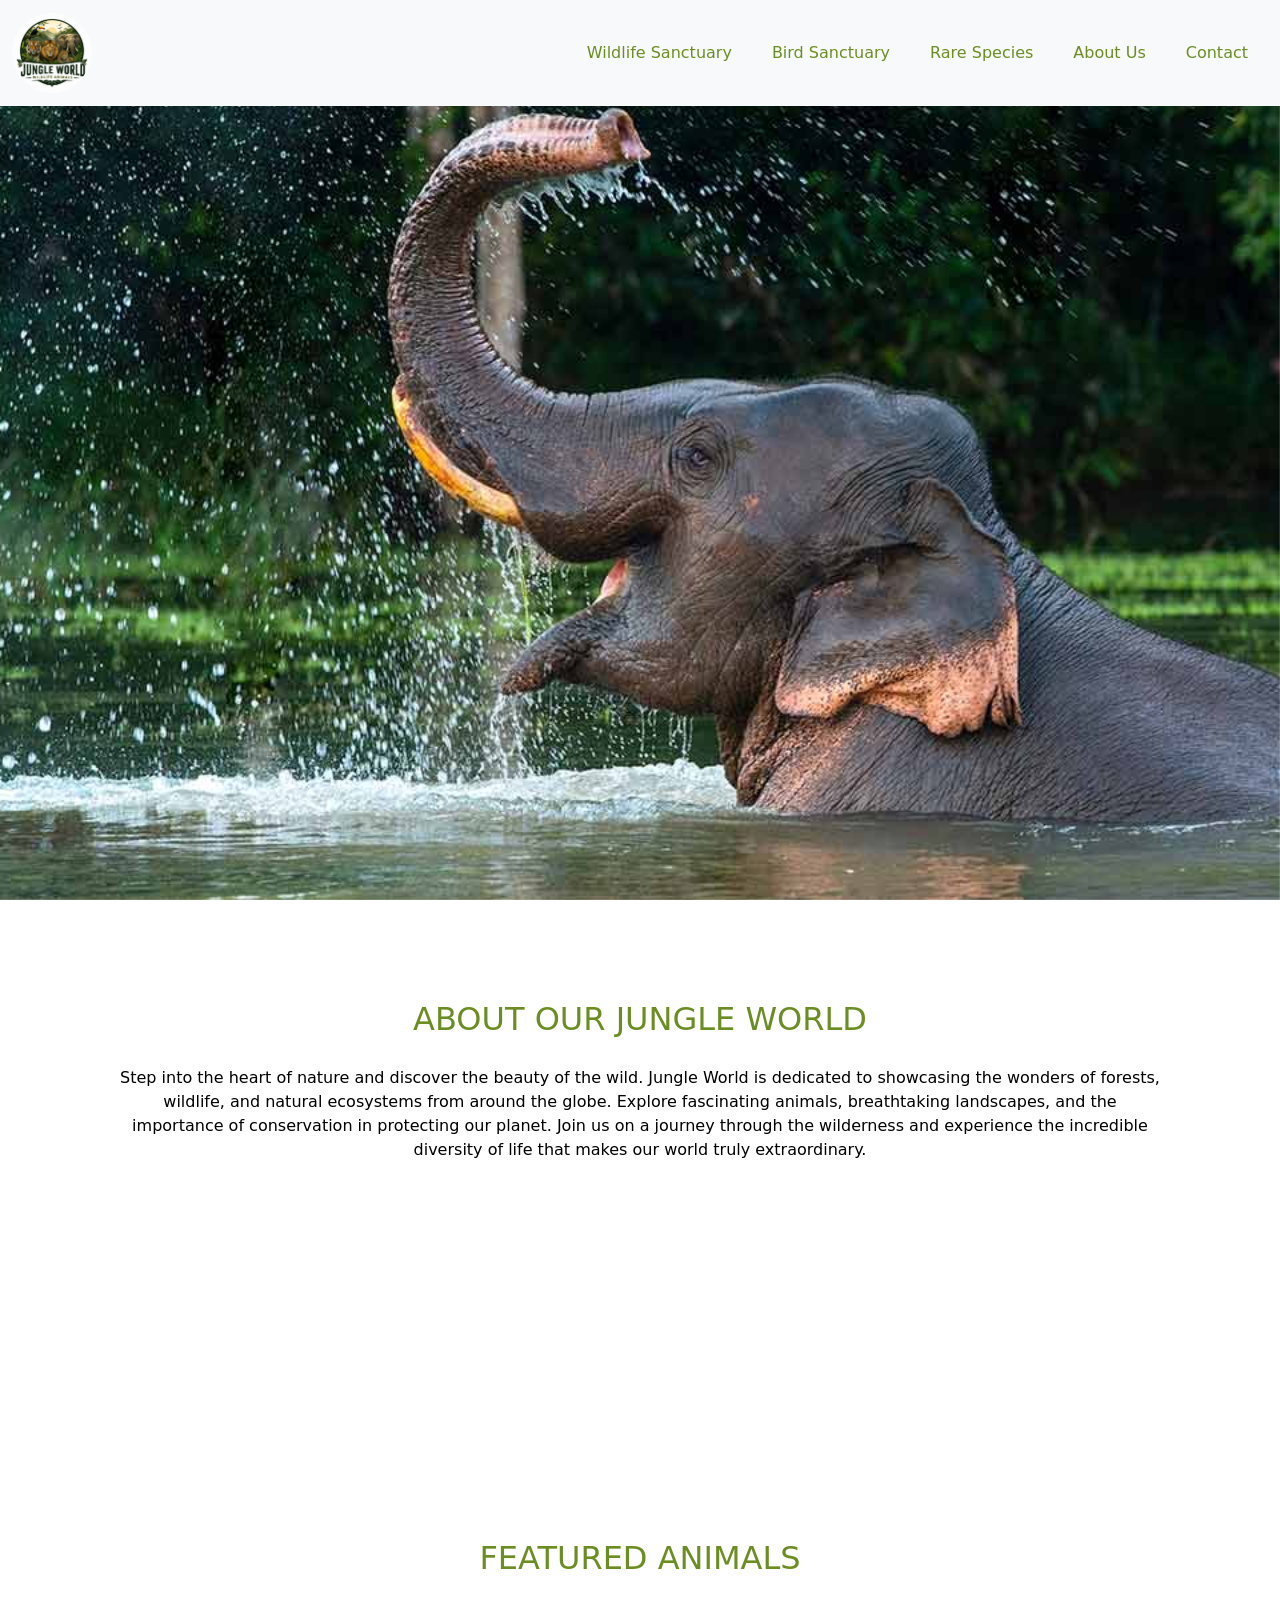
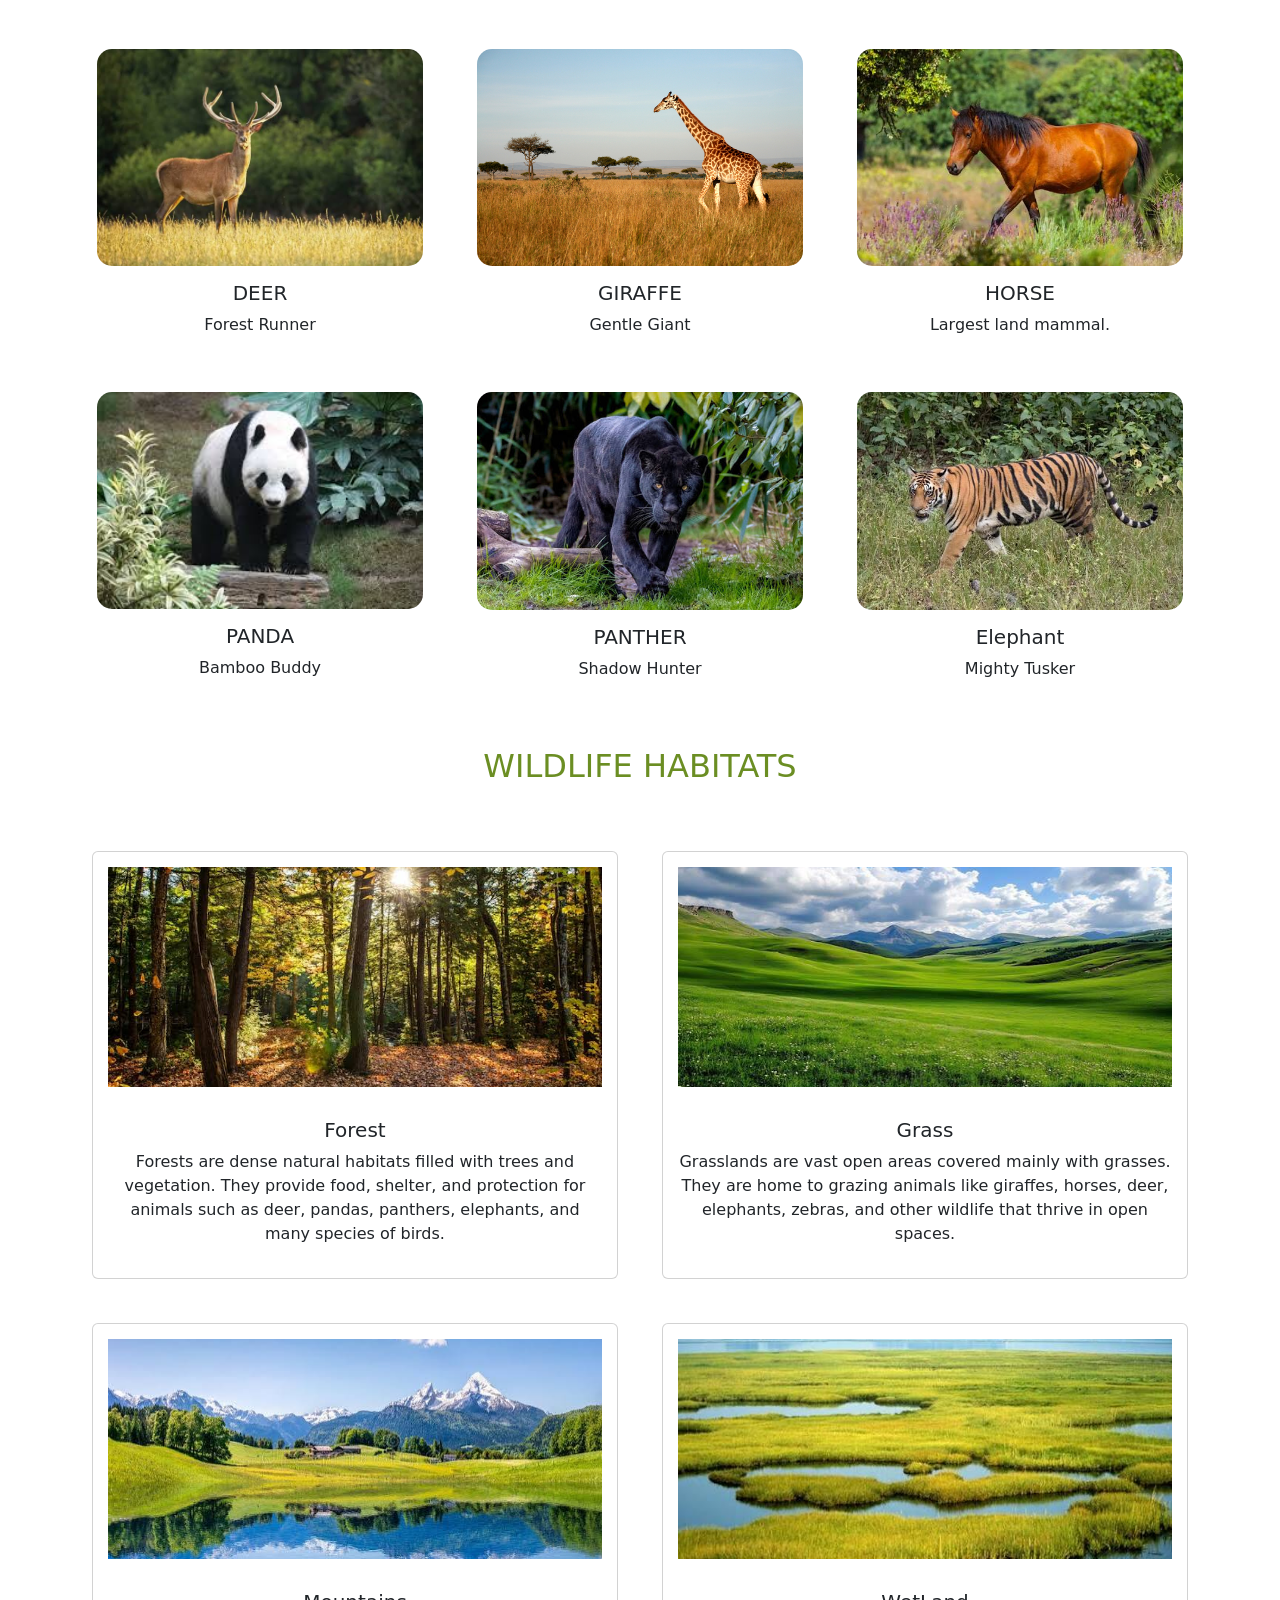
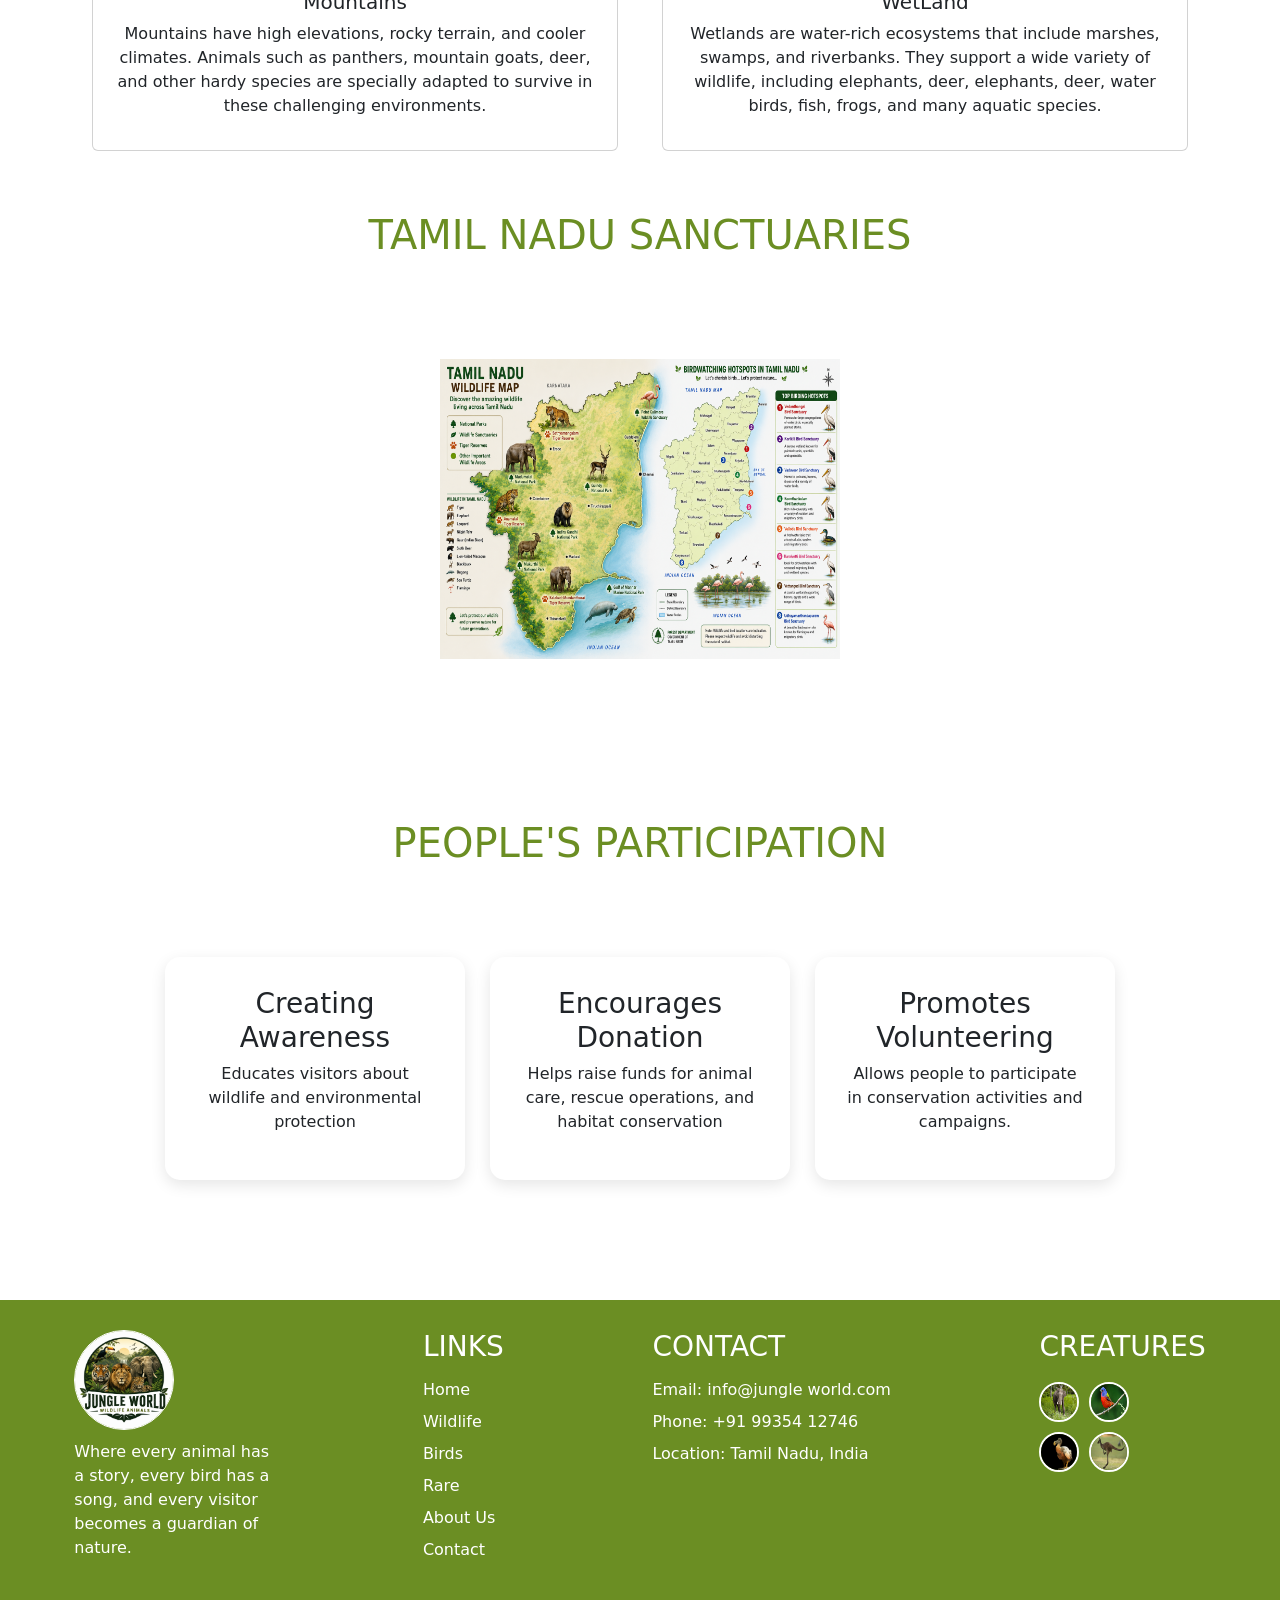
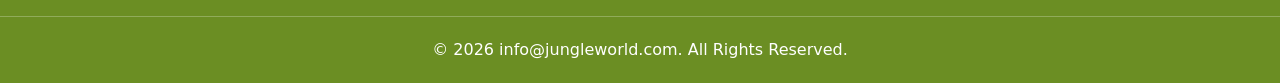
==== index.html @ 13a26d9e "jungle world website" ====
<!DOCTYPE html>
<html lang="en">

<head>
    <meta charset="UTF-8">
    <meta name="viewport" content="width=device-width, initial-scale=1.0">
    <title>Home</title>

    <link href="https://cdn.jsdelivr.net/npm/bootstrap@5.3.8/dist/css/bootstrap.min.css" rel="stylesheet">
    <link rel="stylesheet" href="style.css">
</head>

<body>

    <!--Navbar-->
    <nav class="navbar bg-body-tertiary fixed-top">
        <div class="container-fluid">
            <a class="navbar-brand" href="./index.html"><img src="./images/logo.png" alt="img" height="80px"
                    width="80px"></a>
            <div class="offcanvas-body desktop-menu">
                <ul>
                    <a href="./wild.html">
                        <li class="nav-item">Wildlife Sanctuary</li>
                    </a>
                    <a href="./birds.html">
                        <li class="nav-item">Bird Sanctuary</li>
                    </a>
                    <a href="./rare.html">
                        <li class="nav-item">Rare Species</li>
                    </a>
                    <a href="./about.html">
                        <li class="nav-item">About Us</li>
                    </a>
                    <a href="./contact.html">
                        <li class="nav-item">Contact</li>
                    </a>

                </ul>

            </div>
            <div class="menu">
                <button class="navbar-toggler" type="button" data-bs-toggle="offcanvas"
                    data-bs-target="#offcanvasNavbar" aria-controls="offcanvasNavbar" aria-label="Toggle navigation">
                    <span class="navbar-toggler-icon"></span>
                </button>
                <div class="offcanvas offcanvas-end" tabindex="-1" id="offcanvasNavbar"
                    aria-labelledby="offcanvasNavbarLabel">
                    <div class="offcanvas-header">
                        <h5 class="offcanvas-title" id="offcanvasNavbarLabel">Jungel Journey</h5>
                        <button type="button" class="btn-close" data-bs-dismiss="offcanvas" aria-label="Close"></button>
                    </div>



                    <div class="offcanvas-body">
                        <ul class="navbar-nav justify-content-end flex-grow-1 pe-3">
                            <li class="nav-item">
                                <a class="nav-link active" aria-current="page" href="./index.html">Home</a>
                            </li>
                            <li class="nav-item">
                                <a class="nav-link active" aria-current="page" href="./wild.html">Wildlife Sanctuary</a>
                            </li>
                            <li class="nav-item">
                                <a class="nav-link active" aria-current="page" href="./birds.html">Bird Sanctuary</a>
                            </li>
                            <li class="nav-item">
                                <a class="nav-link active" aria-current="page" href="./rare.html">Rare Species</a>
                            </li>
                            <li class="nav-item">
                                <a class="nav-link active" aria-current="page" href="./about.html">About Us</a>
                            </li>
                            <li class="nav-item">
                                <a class="nav-link active" aria-current="page" href="./contact.html">Contact</a>
                            </li>
                        </ul>

                    </div>

                </div>

            </div>
        
        </div>
    </nav>


    <!-- Carousel
    <div id="carouselExample" class="carousel slide">
        <div class="carousel-inner">
            <div class="carousel-item active">
                <img src="./images/img.jpg" class="d-block w-100" alt="...">
            </div>
            <div class="carousel-item">
                <img src="./images/img1.jpg" class="d-block w-100" alt="...">
            </div>
            <div class="carousel-item">
                <img src="./images/img22.jpg" class="d-block w-100" alt="...">
            </div>
        </div>
        <button class="carousel-control-prev" type="button" data-bs-target="#carouselExample" data-bs-slide="prev">
            <span class="carousel-control-prev-icon" aria-hidden="true"></span>
            <span class="visually-hidden">Previous</span>
        </button>
        <button class="carousel-control-next" type="button" data-bs-target="#carouselExample" data-bs-slide="next">
            <span class="carousel-control-next-icon" aria-hidden="true"></span>
            <span class="visually-hidden">Next</span>
        </button>
    </div>-->

    <!--carousel-->
    <div id="carouselExampleSlidesOnly" class="carousel slide" data-bs-ride="carousel" data-bs-interval="1000">
        <div class="carousel-inner">
            <div class="carousel-item active">
                <img src="./images/img.jpg" class="d-block w-100" alt="...">
            </div>
            <div class="carousel-item">
                <img src="./images/img1.jpg" class="d-block w-100" alt="...">
            </div>
            <div class="carousel-item">
                <img src="./images/img22.jpg" class="d-block w-100" alt="...">
            </div>
        </div>
    </div>



    <!-- About Section -->
    <section class="secty">
        <div class="sectyy">
            <h2>ABOUT OUR JUNGLE WORLD</h2>
            <p>
                Step into the heart of nature and discover the beauty of the wild. Jungle World is dedicated to
                showcasing the wonders of forests, wildlife, and natural ecosystems from around the globe. Explore
                fascinating animals, breathtaking landscapes, and the importance of conservation in protecting our
                planet. Join us on a journey through the wilderness and experience the incredible diversity of life that
                makes our world truly extraordinary.
            </p>

            <video src="./video.mp4" class="object-fit-scale" autoplay loop></video>
        </div>
    </section>

    <!-- Featured Animals -->
    <section class="feat">
        <div class="container">
            <h2 class="text-center">FEATURED ANIMALS</h2>

            <div class="row g-4 pt-5">

                <div class="col-md-4">
                    <div class="one">
                        <img src="./images/deer.jpg" class="card-img-top">
                        <div class="card-body">
                            <h5>DEER</h5>
                            <p>Forest Runner</p>
                        </div>
                    </div>


                </div>

                <div class="col-md-4">
                    <div class="one">


                        <img src="./images/giraffe.jpg" class="card-img-top">
                        <div class="card-body">
                            <h5>GIRAFFE</h5>
                            <p>Gentle Giant</p>
                        </div>
                    </div>

                </div>



                <div class="col-md-4">
                    <div class="one">


                        <img src="./images/horse.jpg" class="card-img-top">
                        <div class="card-body">
                            <h5>HORSE</h5>
                            <p>Largest land mammal.</p>
                        </div>
                    </div>

                </div>

                <div class="col-md-4">
                    <div class="one">
                        <img src="./images/panda.jpg" class="card-img-top">
                        <div class="card-body">
                            <h5>PANDA</h5>
                            <p>Bamboo Buddy</p>
                        </div>
                    </div>

                </div>

                <div class="col-md-4">
                    <div class="one">


                        <img src="./images/pan.jpg" class="card-img-top">
                        <div class="card-body">
                            <h5>PANTHER</h5>
                            <p>Shadow Hunter</p>
                        </div>
                    </div>

                </div>

                <div class="col-md-4">
                    <div class="one">
                        <img src="./images/tiger.jpg" class="card-img-top">
                        <div class="card-body">
                            <h5>Elephant</h5>
                            <p>Mighty Tusker</p>
                        </div>
                    </div>

                </div>

            </div>
        </div>
    </section>

    <!--wildlife habitats-->
    <section class="habit">
        <div class="container">
            <h2 class="text-center">WILDLIFE HABITATS</h2>

            <div class="row g-4 pt-5">

                <div class="col-md-6">
                    <div class="card">
                        <img src="./images/forest.jpg" class="card-img-top">
                        <div class="card-body">
                            <h5>Forest</h5>
                            <p>Forests are dense natural habitats filled with trees and vegetation. They provide food,
                                shelter, and protection for animals such as deer, pandas, panthers, elephants, and many
                                species of birds.</p>
                        </div>
                    </div>
                </div>

                <div class="col-md-6">
                    <div class="card">
                        <img src="./images/grass.jpg" class="card-img-top" height="360px">
                        <div class="card-body">
                            <h5>Grass</h5>
                            <p>Grasslands are vast open areas covered mainly with grasses. They are home to grazing
                                animals like giraffes, horses, deer, elephants, zebras, and other wildlife that thrive
                                in open spaces.</p>
                        </div>
                    </div>
                </div>



                <div class="col-md-6">
                    <div class="card">
                        <img src="./images/mountains.jpg" class="card-img-top">
                        <div class="card-body">
                            <h5>Mountains</h5>
                            <p>Mountains have high elevations, rocky terrain, and cooler climates. Animals such as
                                panthers, mountain goats, deer, and other hardy species are specially adapted to survive
                                in these challenging environments.</p>
                        </div>
                    </div>
                </div>

                <div class="col-md-6">
                    <div class="card">
                        <img src="./images/wet.jpg" class="card-img-top">
                        <div class="card-body">
                            <h5>WetLand</h5>
                            <p>Wetlands are water-rich ecosystems 
                                that include marshes, swamps, and 
                                riverbanks. They
                                support a wide variety of wildlife, 
                                including elephants, deer,
                                elephants, deer, 
                                water birds, fish, frogs,
                                and many aquatic species.</p>
                        </div>
                    </div>
                </div>



            </div>
        </div>
    </section>

    <!--MAP-->

    <div class="map">
        <h1>TAMIL NADU SANCTUARIES</h1>
        <div class="mapp">
            <img src="./images/both map.png" alt="img" width="400px" height="300px">
        </div>

    </div>

    <!--why section-->
    <section class="aboutt">
        <h2>PEOPLE'S PARTICIPATION</h2>
        <div class="aboutt-containerr">
            <div class="cardd">
                <h3>Creating Awareness</h3>
                <p>Educates visitors about wildlife and environmental protection</p>
            </div>
            <div class="cardd">
                <h3>Encourages Donation</h3>
                <p>Helps raise funds for animal care, rescue operations, and habitat conservation</p>
            </div>
            <div class="cardd">
                <h3>Promotes Volunteering</h3>
                <p>Allows people to participate in conservation activities and campaigns.</p>
            </div>
        </div>
    </section>

    <!--footer-->

    <footer class="foot">
        <div class="foot1">

            <div class="section1">
                <a href="./index.html"><img src="./images/logo.png" alt="img" height="100px" width="100px"></a>
                <p>Where every animal has a story, every bird has a song, and every visitor becomes a guardian of
                    nature.</p>
            </div>

            <div class="section2">
                <h3>LINKS</h3>
                <div class="conn">
                    <a href="./index.html">
                        <p>Home</p>
                    </a>
                    <a href="./wild.html">
                        <p>Wildlife</p>
                    </a>
                    <a href="./birds.html">
                        <p>Birds</p>
                    </a>
                    <a href="./rare.html">
                        <p>Rare</p>
                    </a>
                    <a href="./about.html">
                        <p>About Us</p>
                    </a>
                    <a href="./contact.html">
                        <p>Contact</p>
                    </a>
                </div>

            </div>



            <div class="section3">
                <h3>CONTACT</h3>
                <div class="secc">
                    <p>Email: info@jungle world.com</p>
                    <p>Phone: +91 99354 12746</p>
                    <p>Location: Tamil Nadu, India</p>
                </div>
            </div>

            <div class="section4">
                <h3>CREATURES</h3>
                <div class="se4">

                    <img src="./images/asia.jpg" alt="" height="40px" width="40px">
                    <img src="./images/bird1.jpg" alt="" height="40px" width="40px">
                    <img src="./images/dodo.webp" alt="" height="40px" width="40px">
                    <img src="./images/kangaroo.jpg" alt="" height="40px" width="40px">

                </div>
            </div>
        </div>
        <br>
        <hr>

        <div class="at">
            <p>© 2026 info@jungleworld.com. All Rights Reserved.</p>
        </div>

    </footer>


    <script src="https://cdn.jsdelivr.net/npm/bootstrap@5.3.8/dist/js/bootstrap.bundle.min.js"></script>
</body>

</html>
---- style.css ----
/*home*/


.navbar-brand img {
    border: 1px solid white;
    border-radius: 100px;
    transition: 0.5;
}

.navbar-brand:hover {
    transform: scale(1.1);
}

.navbar-nav .nav-link {
    color: olivedrab !important;
    text-transform: uppercase;

}

#offcanvasNavbarLabel {
    color: olive !important;
    text-transform: uppercase;
}

.offcanvas-body ul {
    display: flex;
    justify-content: space-evenly;
    list-style: none;
    margin: 20px;
}

.offcanvas-body a{
    text-decoration: none;
    color: olivedrab;

}



/*carousel*/
 .carousel-item{
    height: 900px;
}

.carousel-item img{
    width: 100%;
    height: 100%;
    object-fit: cover;
}



/*about section*/

.secty {
    padding-top: 100px;
    text-align: center;
    margin-left: 100px;
    margin-right: 100px;
    color: olivedrab;
}

.sectyy p{
    width: 100%;
    max-width: 1150px;
    padding: 20px;
    color: black;
    margin: auto;
}

video {
    height: auto;
    max-width: 600px;
    width: 100%;
}

/*feature animals*/

.feat h2{
    padding-top: 100px;
}
.one img {
    border-radius: 30px;
    transition: 0.5s;
}

.one h5,
.one p{
    text-align: center;
}

.one img:hover {
    transform: scale(1.1);
}


/*wildlife habit*/

.habit .card{
    transition: 0.5s;
    margin: 10px 10px;
}

.habit .card:hover{
    transform: scale(1.1);

}

.habit h5,
.habit p{
    text-align: center;
}


/*map section*/

.map h1{
    text-align: center;
    padding-top: 50px;
    color: olivedrab;
}

.mapp{
    margin: 50px auto;
    width: fit-content;
    padding-top: 50px;
    transition: 0.5s;

}

.mapp:hover{
    transform: scale(1.1);
}

/*why section*/

.aboutt {
    padding: 80px 10%;
    text-align: center;
}

.aboutt h2 {
    margin-bottom: 40px;
    font-size: 40px;
    padding-top: 30px;
    color: olivedrab;
}

.aboutt-containerr {
    display: flex;
    gap: 25px;
    justify-content: center;
    flex-wrap: wrap;
    padding-top: 50px;
}

.cardd {
    background: white;
    padding: 30px;
    max-width: 300px;
    width: 100%;
    border-radius: 15px;
    box-shadow: 0 5px 15px rgba(0, 0, 0, 0.1);
    transition: 0.3s;
}

.cardd:hover {
    transform: translateY(+10px);
}

/*footer*/

.foot {
    background-color: olivedrab;
    color: white;
    padding-top: 30px;
    margin-top: 40px;
}

.foot1 {
    display: flex;
    justify-content:space-around;
}


.section1 img {
    border: 1px solid white;
    border-radius: 90px;
    transition: 0.9s;
}

.section1 img:hover {
    transform: scale(0.9);
}

.section1 p {
    padding-top: 10px;
    width: 200px;
    line-height: 1.5;
}
.section2 .conn{
        padding-top: 10px;
}
.conn a {
    text-decoration: none;
    cursor: pointer;
    color: white;
    line-height: 1;
}

.secc {
    padding-top: 10px;
    line-height: 1;
}


.se4 {
    display: grid;
    grid-template-columns: auto auto;
    gap: 10px;
    width: fit-content;
    transition: 0.6s;
    padding-top: 10px;
}

.se4 img {
    border: 2px solid white;
    border-radius: 80px;
    transition: 0.8s;

}

.se4 img:hover {
    transform: scale(1.2);
}

.at {
    text-align: center;
    padding: 5px;
}



/*wild*/

/*sanc*/


.sancc h3 {
    text-align: center;
    padding-top: 100px;
    color: olivedrab;
}

.sanc {
    display: grid;
    grid-template-columns: auto auto auto;
    padding-top: 50px;
    justify-content:center;
}
.sanc .card{
    margin: 20px 10px;
    transition: 0.5s;

}
.sanc .card:hover{
    transform: scale(1.1);

}

.card-img-top {
    padding: 15px;
}


.card-boody h5,
.card-boody p{
    text-align: center;
    padding: 10px;
}


/*map*/

.wild{
    padding-top: 100px;
}
.wild h3{
    text-align: center;
    color: olivedrab;
}

.wmap {
    padding-top: 50px;
    display: grid;
    grid-template-columns: auto auto ;
    justify-content:space-evenly;
}
.con33 h5{
    text-align: center;
    padding: 10px;
}


.para h5 {
    padding-top: 20px;
    font-style: italic;
    font-weight: 500;
    border: 2px solid black;
    border-radius: 10px;
    transition: 0.5s;
    padding: 15px;
    box-shadow: 2px 2px 2px black;
}

.para h5:hover {
    transform: scale(1.1);
}


/*rare */
/*extint species*/

.container h2{
    padding-top: 50px;
    color: olivedrab;
}

.card{
    margin-bottom: 50px;
}
.card img{
    width:100%;
    height: 250px;
    object-fit: cover;
}

.card-bodyy h5,
.card-bodyy p {
    text-align: center;
    padding: 5px;
}


/*about*/

/*content*/


.three {
    margin-left: 100px;
    margin-right: 100px;
}

.third h1 {
    text-align: center;
    padding-top: 100px;
    color: olivedrab;
}

.quotes {
    padding-top: 50px;
}

.quotes .card-body{
    border: 2px solid white;
    border-radius: 50px;
    background-color: olivedrab;
    color: white;
    padding: 20px;
}

.quotes .card{
    border: none;
}

/*reviews*/

.revv{
    padding-top: 50px; 
    text-align: center;
    color: olivedrab;
}


.reviews {
    padding-top: 50px;
    gap: 30px;
    margin-left: 100px;
    margin-right: 100px;
    display: grid;
    grid-template-columns: auto auto auto auto;
}


.reviews .card-body {
    border: 2px solid white;
    border-radius: 40px;
    box-shadow: 2px 2px 2px 2px;
    transition: 0.5s;
    background-color: olive;
    color: white;
}

.reviews .card-body:hover{
    transform:scale(1.1)
}


.dona {
    padding: 100px 0;
    text-align: center;
    color: olivedrab;
}

.donation-form {
    margin-top: 40px;
    border: 2px solid white;
    border-radius: 10px;
    padding: 30px;
}

.donation-form img {
    border-radius: 10px;
}

.donation-form label {
    font-weight: bold;
    margin-top: 8px;
}

.donation-form .btn {
    width: 180px;
    font-weight: bold;
}

.donation-form .btn:hover {
    background-color: olivedrab;
}

/*contact*/

/*achieve*/

.achieve {
    padding-top: 100px;
    display: flex;
    justify-content:center;
    gap: 20px;
  
}

.achh1,
.achh2,
.achh3 {
    width: 300px;
    height: 250px;
    background-repeat: no-repeat;
    background-size: cover;
    background-position: center;
}



.achh1 {
    background-image: url("./images/box1.jpg");
}

.achh2 {
    background-image: url("./images/box2.webp");
}

.achh3 {
    background-image: url("./images/box3.png");
}



.ach {
    padding-top: 100px;
    text-align: center;
    color: olivedrab;
}

/*contact*/

.contactus {
    text-align: center;
    padding-top: 100px;
}


.contactus h1 {
    color: olivedrab;

}

.contactus p {
    padding-top: 15px;
}


.contact {
    display: flex;
    justify-content: space-between;
    align-items: center;
    gap: 50px;
    padding: 80px 100px;
    flex-wrap: wrap;
}

.con2 {
    flex: 1;
    display: flex;
    flex-direction: column;
    gap: 25px;
}


.con3 {
    flex: 1;
}


.info1 {
    width: 300px;
    height: 60px;
    border: 2px solid black;
    border-radius: 40px;
    display: flex;
    align-items: center;
    justify-content: center;
    gap: 10px;
    font-size: 18px;
}

.info1 i {
    color: olivedrab;
    font-size: 22px;
}



@media (max-width:767px){

    .carousel-item{
        height:300px;
    }
    .offcanvas-body ul{
        display: none;
    }

    .secty,
    .three{
        margin:20px;
    }

    .sectyy p{
        width:100%;
    }

    video{
        width:100%;
        height:auto;
    }

    .sanc,
    .reviews,
    .wmap,
    .achieve{
        display:grid;
        grid-template-columns:1fr;
    }

    .foot1{
        flex-direction:column;
        gap:30px;
        text-align:center;
    }

   /* .section1 p{
        margin-left: 60px;

    }*/

    .aboutt-containerr{
        flex-direction:column;
        align-items:center;
    }

    .mapp{
        margin:20px;
    }

    .mapp img{
        width:100%;
        height:auto;
    }

    .contact{
        flex-direction:column;
        padding:40px 20px;
    }

    .con2,
    .con3{
        width:100%;
    }

    .info1{
        width:100%;
    }

    .donation-form{
        padding:20px;
    }

    .donation-form img{
        margin-bottom:20px;
    }

    .card{
        margin-bottom:20px;
    }

}


@media (min-width:768px) and (max-width:991px){

    .carousel-item{
        height:500px;
    }

    /*.offcanvas-body ul{
        display: none;
    }*/


    .secty,
    .three{
        margin:40px;
    }

    .sectyy p{
        width:100%;
    }

    video{
        width:100%;
        height:auto;
    }

    .sanc{
        grid-template-columns:repeat(2,1fr);
        gap:20px;
    }

    .reviews{
        grid-template-columns:repeat(2,1fr);
        margin:30px;
    }

    .wmap{
        grid-template-columns:1fr;
    }

    .mapp{
        margin:30px auto;
    }

    .mapp img{
        width:100%;
        height:auto;
    }

    .contact{
        padding:60px 40px;
    }

    .foot1{
        flex-wrap:wrap;
        gap:40px;
    }

}


@media (min-width:992px){

    .carousel-item{
        height:900px;
    }

   .menu{
    display: none;
   }
   
   .offcanvas-body ul {
    display: flex;
    justify-content: flex-end;
    list-style: none;
    margin: 20px;
    gap: 40px;
}

    .sanc{
        grid-template-columns:repeat(3,1fr);
        margin-left: 20px;
    }

    .reviews{
        grid-template-columns:repeat(4,1fr);
    }

    .wmap{
        grid-template-columns:repeat(2,1fr);
        margin-left: 50px;

    }

}
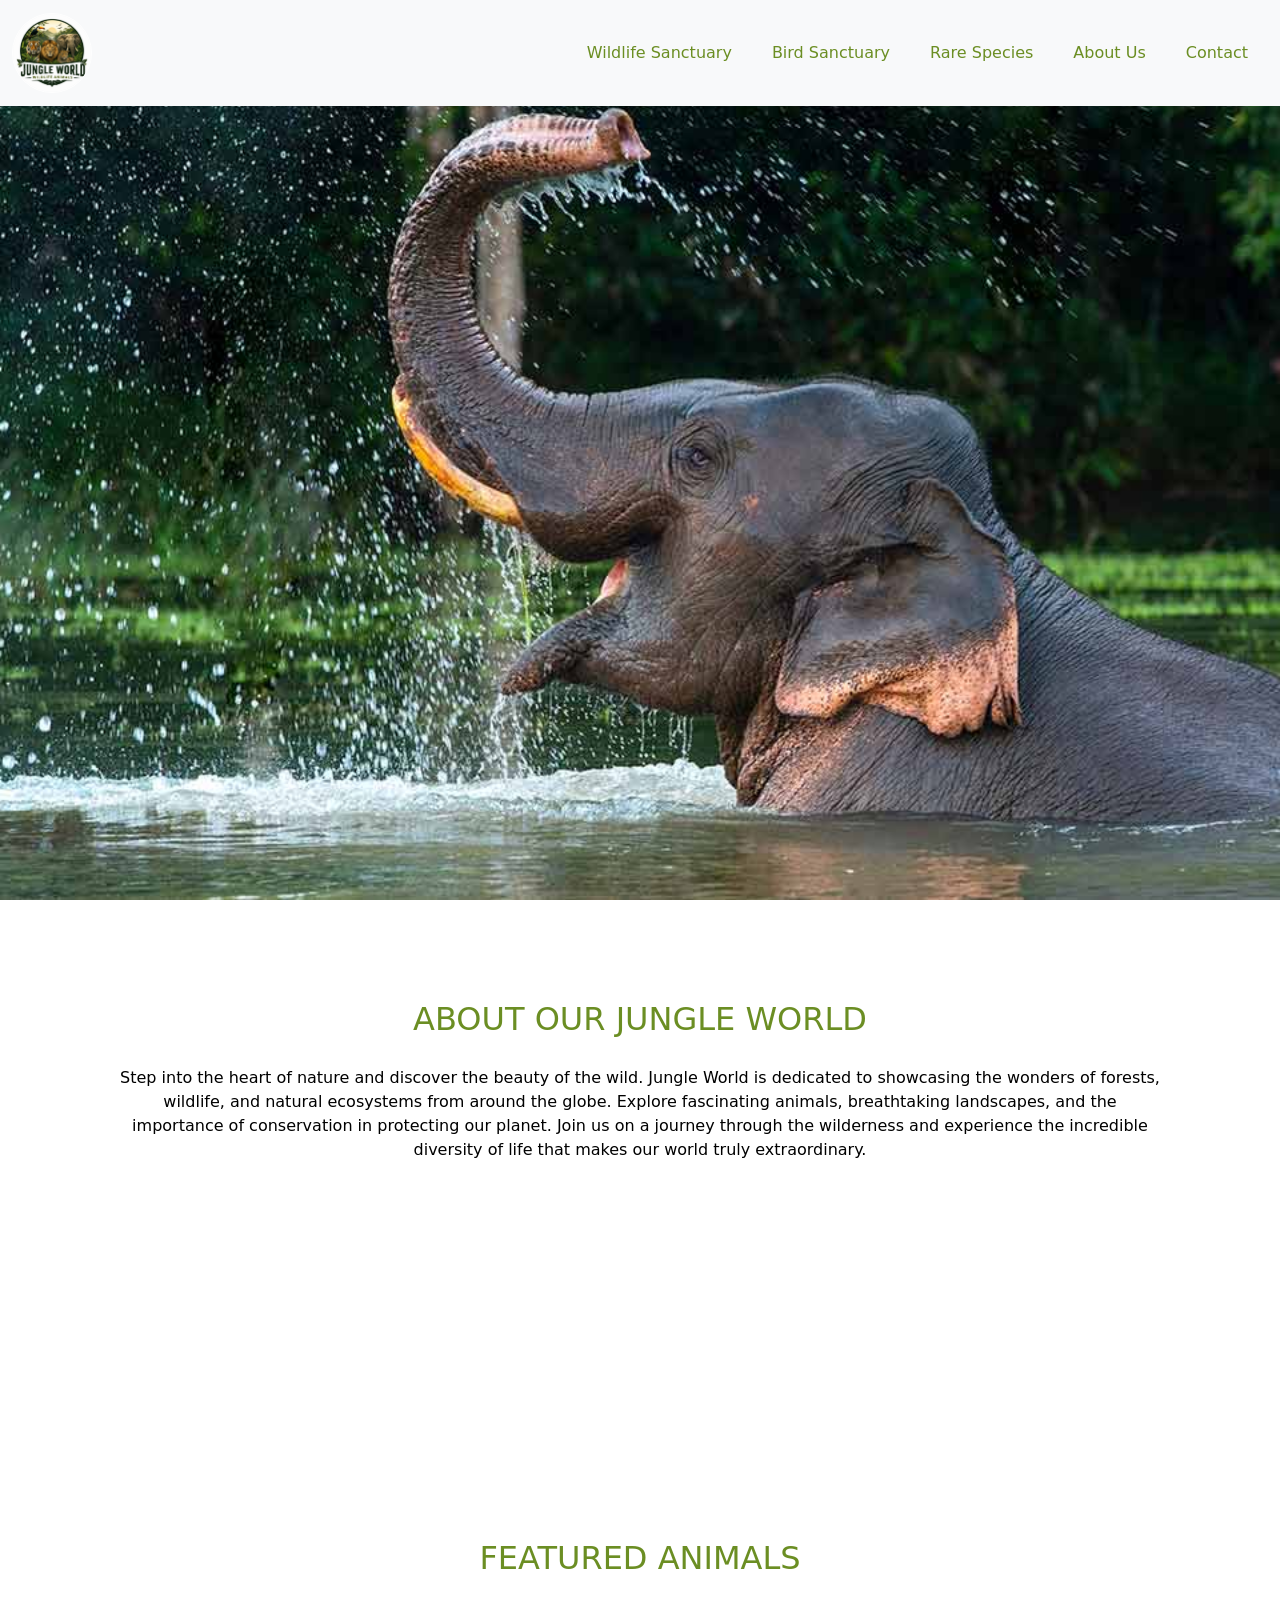
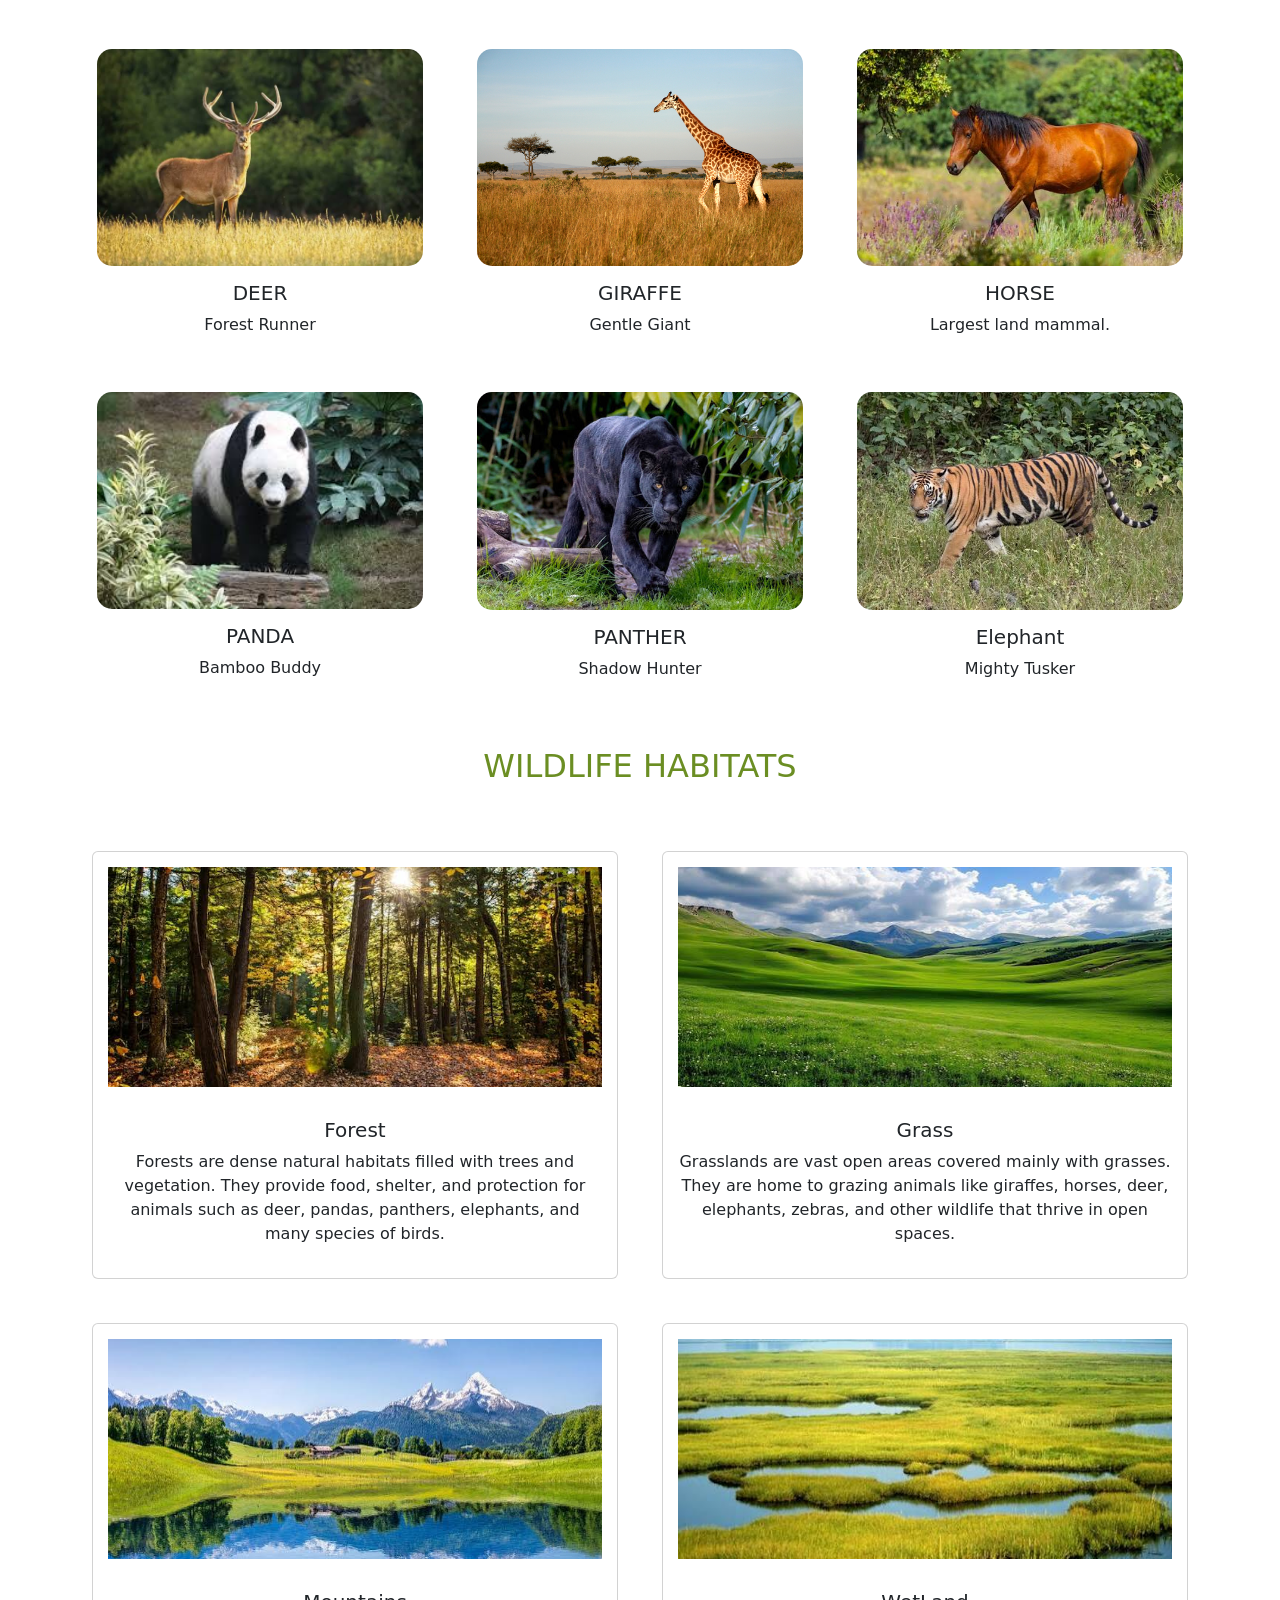
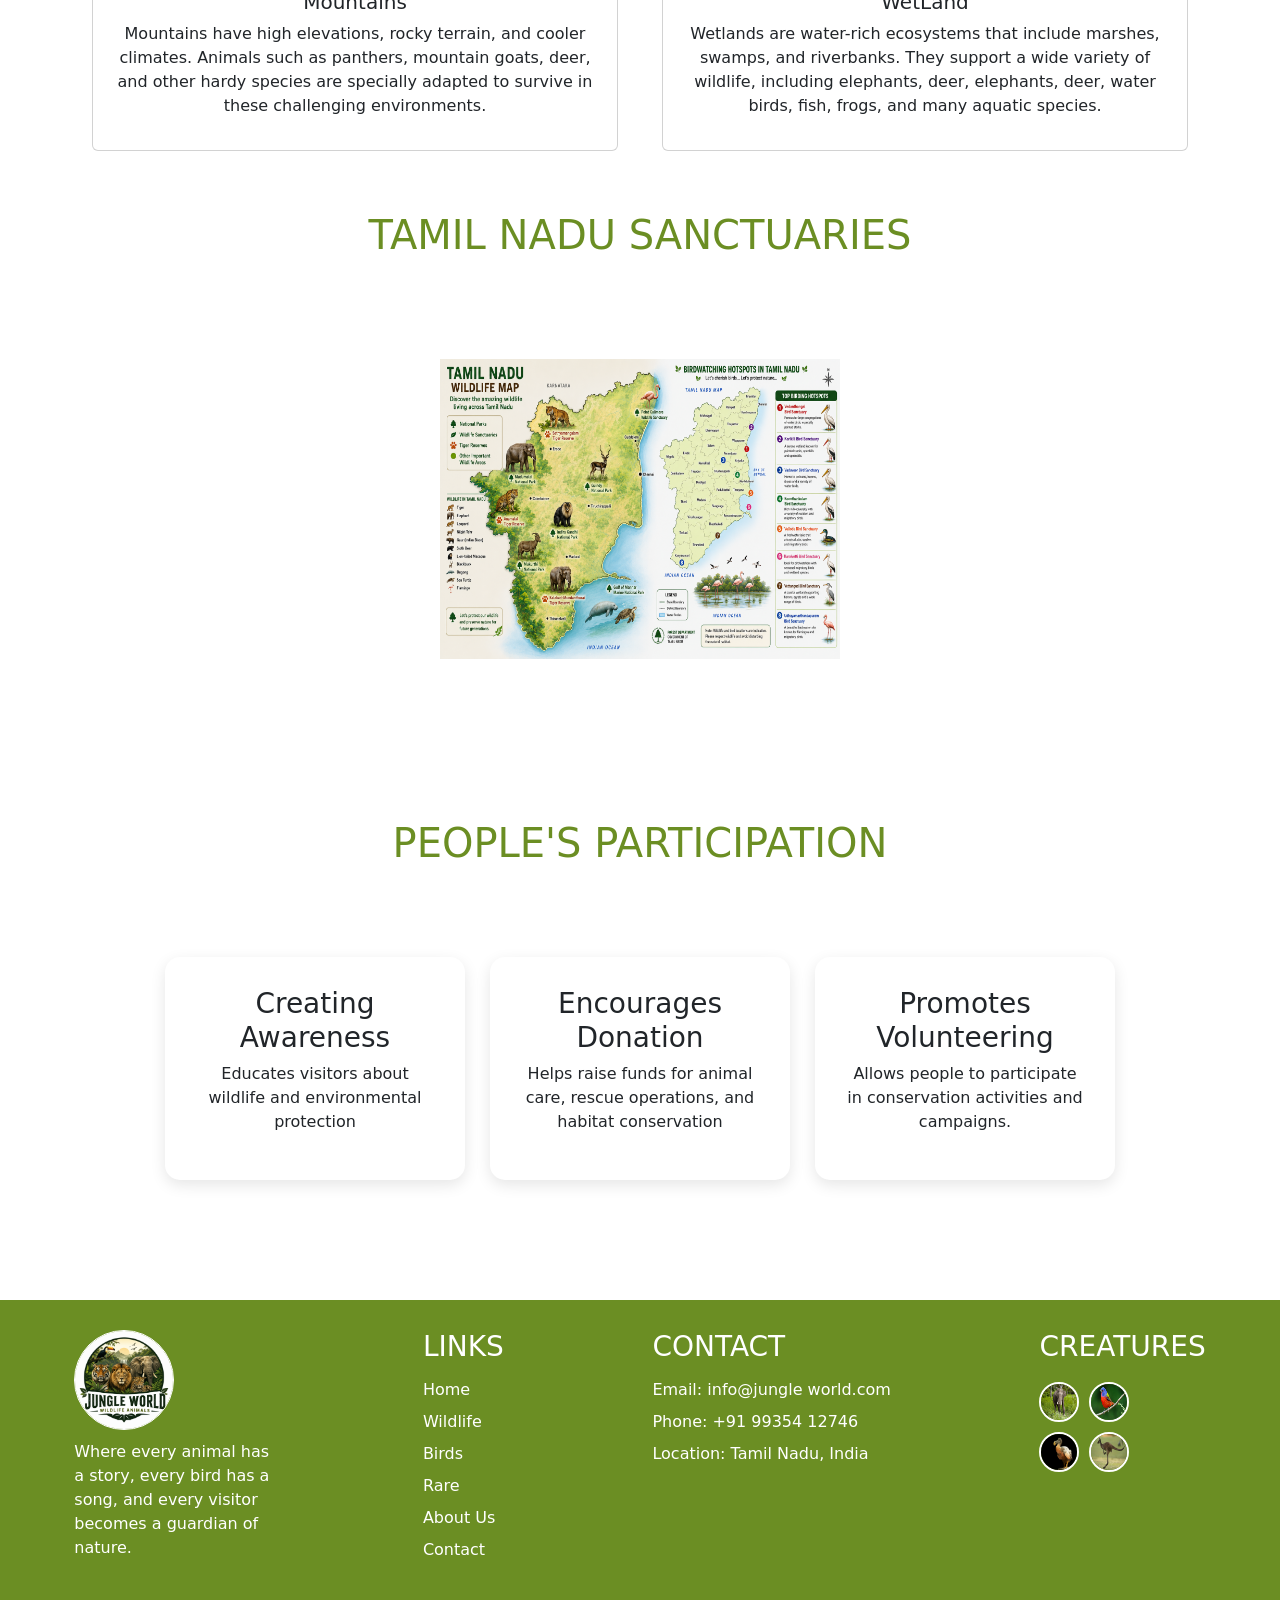
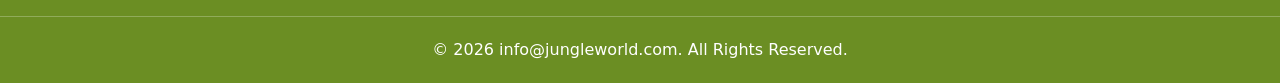
==== commit c943babc: "updates" ====
--- a/index.html
+++ b/index.html
@@ -16,28 +16,34 @@
     <nav class="navbar bg-body-tertiary fixed-top">
         <div class="container-fluid">
             <a class="navbar-brand" href="./index.html"><img src="./images/logo.png" alt="img" height="80px"
-                    width="80px"></a>
-            <div class="offcanvas-body desktop-menu">
-                <ul>
-                    <a href="./wild.html">
-                        <li class="nav-item">Wildlife Sanctuary</li>
-                    </a>
-                    <a href="./birds.html">
-                        <li class="nav-item">Bird Sanctuary</li>
-                    </a>
-                    <a href="./rare.html">
-                        <li class="nav-item">Rare Species</li>
-                    </a>
-                    <a href="./about.html">
-                        <li class="nav-item">About Us</li>
-                    </a>
-                    <a href="./contact.html">
-                        <li class="nav-item">Contact</li>
-                    </a>
-
-                </ul>
-
-            </div>
+                    width="80px">
+            </a>
+
+            <div class="offcanvas-body">
+                <div class="mennu">
+                    <ul>
+                        <a href="./wild.html">
+                            <li class="nav-item">Wildlife Sanctuary</li>
+                        </a>
+                        <a href="./birds.html">
+                            <li class="nav-item">Bird Sanctuary</li>
+                        </a>
+                        <a href="./rare.html">
+                            <li class="nav-item">Rare Species</li>
+                        </a>
+                        <a href="./about.html">
+                            <li class="nav-item">About Us</li>
+                        </a>
+                        <a href="./contact.html">
+                            <li class="nav-item">Contact</li>
+                        </a>
+
+                    </ul>
+                </div>
+
+
+            </div>
+
             <div class="menu">
                 <button class="navbar-toggler" type="button" data-bs-toggle="offcanvas"
                     data-bs-target="#offcanvasNavbar" aria-controls="offcanvasNavbar" aria-label="Toggle navigation">
@@ -79,33 +85,12 @@
                 </div>
 
             </div>
-        
+
         </div>
     </nav>
 
 
-    <!-- Carousel
-    <div id="carouselExample" class="carousel slide">
-        <div class="carousel-inner">
-            <div class="carousel-item active">
-                <img src="./images/img.jpg" class="d-block w-100" alt="...">
-            </div>
-            <div class="carousel-item">
-                <img src="./images/img1.jpg" class="d-block w-100" alt="...">
-            </div>
-            <div class="carousel-item">
-                <img src="./images/img22.jpg" class="d-block w-100" alt="...">
-            </div>
-        </div>
-        <button class="carousel-control-prev" type="button" data-bs-target="#carouselExample" data-bs-slide="prev">
-            <span class="carousel-control-prev-icon" aria-hidden="true"></span>
-            <span class="visually-hidden">Previous</span>
-        </button>
-        <button class="carousel-control-next" type="button" data-bs-target="#carouselExample" data-bs-slide="next">
-            <span class="carousel-control-next-icon" aria-hidden="true"></span>
-            <span class="visually-hidden">Next</span>
-        </button>
-    </div>-->
+
 
     <!--carousel-->
     <div id="carouselExampleSlidesOnly" class="carousel slide" data-bs-ride="carousel" data-bs-interval="1000">
@@ -276,12 +261,12 @@
                         <img src="./images/wet.jpg" class="card-img-top">
                         <div class="card-body">
                             <h5>WetLand</h5>
-                            <p>Wetlands are water-rich ecosystems 
-                                that include marshes, swamps, and 
+                            <p>Wetlands are water-rich ecosystems
+                                that include marshes, swamps, and
                                 riverbanks. They
-                                support a wide variety of wildlife, 
+                                support a wide variety of wildlife,
                                 including elephants, deer,
-                                elephants, deer, 
+                                elephants, deer,
                                 water birds, fish, frogs,
                                 and many aquatic species.</p>
                         </div>
--- a/style.css
+++ b/style.css
@@ -196,6 +196,7 @@
 .section1 p {
     padding-top: 10px;
     width: 200px;
+    text-align: left;
     line-height: 1.5;
 }
 .section2 .conn{
@@ -544,9 +545,12 @@
 @media (max-width:767px){
 
     .carousel-item{
-        height:300px;
+        height: 700px;
     }
     .offcanvas-body ul{
+        display: block;
+    }
+    .mennu ul{
         display: none;
     }
 
@@ -557,6 +561,10 @@
 
     .sectyy p{
         width:100%;
+    }
+
+    .achieve {
+        margin-left: 150px;
     }
 
     video{
@@ -578,10 +586,6 @@
         text-align:center;
     }
 
-   /* .section1 p{
-        margin-left: 60px;
-
-    }*/
 
     .aboutt-containerr{
         flex-direction:column;
@@ -623,19 +627,31 @@
         margin-bottom:20px;
     }
 
+ .section1 p{
+    margin-left: 35%;
+ } 
+ .se4{
+    margin-left: 40%;
+ }
+
 }
 
 
 @media (min-width:768px) and (max-width:991px){
 
     .carousel-item{
-        height:500px;
-    }
-
-    /*.offcanvas-body ul{
+        height:700px;
+    }
+
+    .menu{
+        display:block;
+    }
+    .offcanvas-body ul{
+        display: block;
+    }
+    .mennu ul{
         display: none;
-    }*/
-
+    }
 
     .secty,
     .three{
@@ -684,7 +700,6 @@
     }
 
 }
-
 
 @media (min-width:992px){
 
@@ -716,6 +731,7 @@
     .wmap{
         grid-template-columns:repeat(2,1fr);
         margin-left: 50px;
+        gap: 20px;
 
     }
 
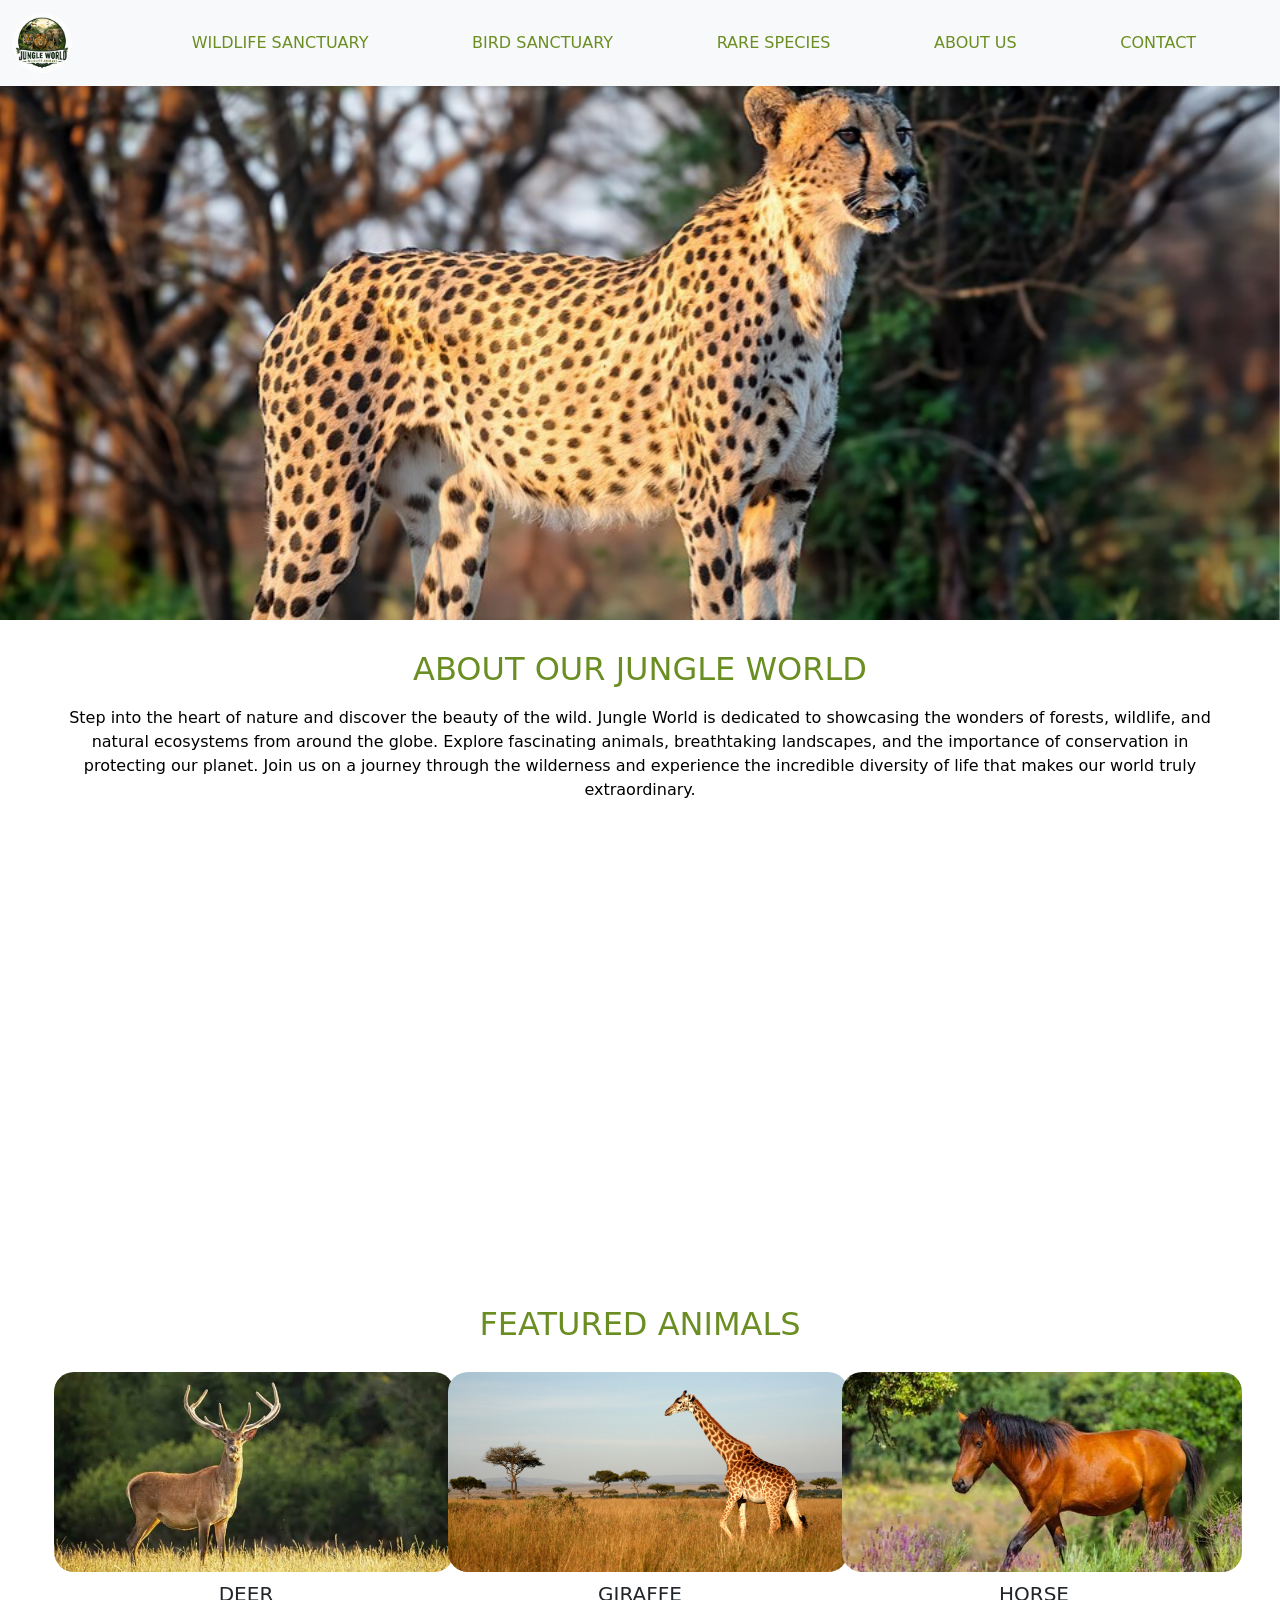
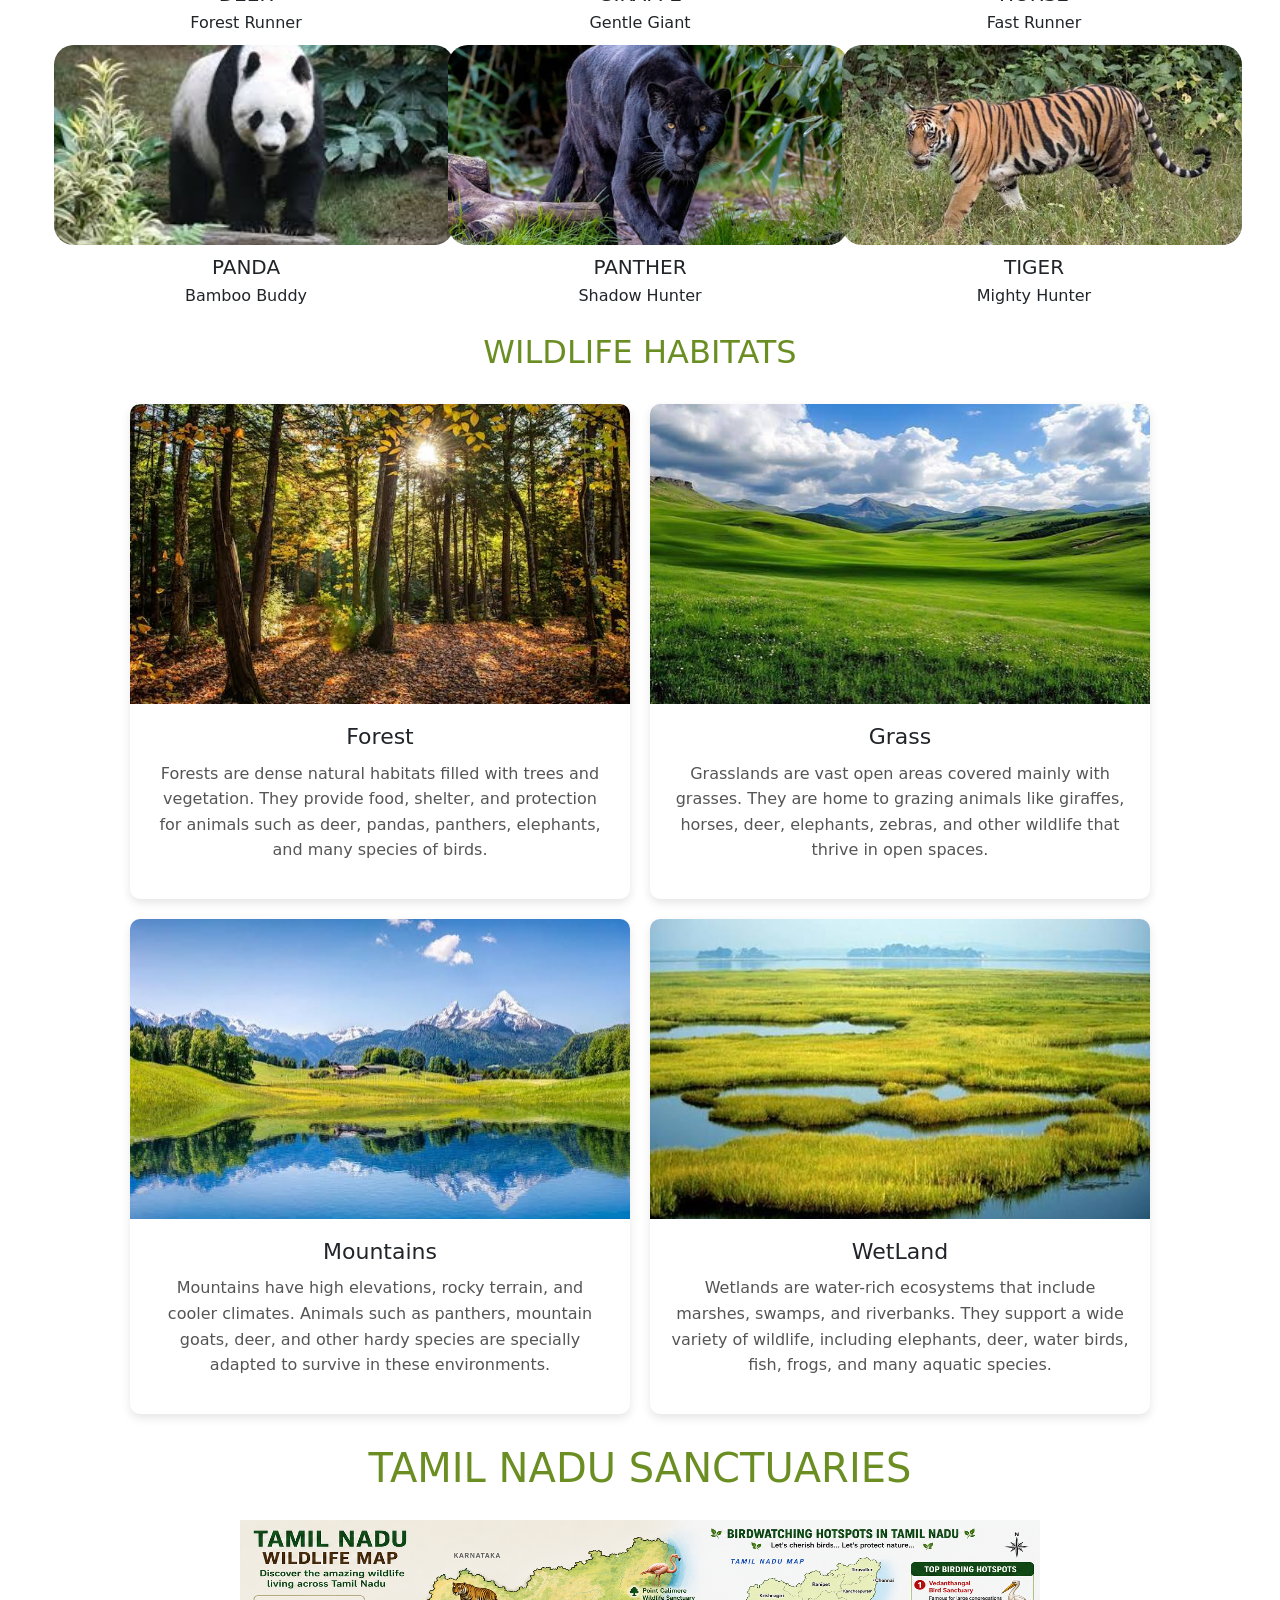
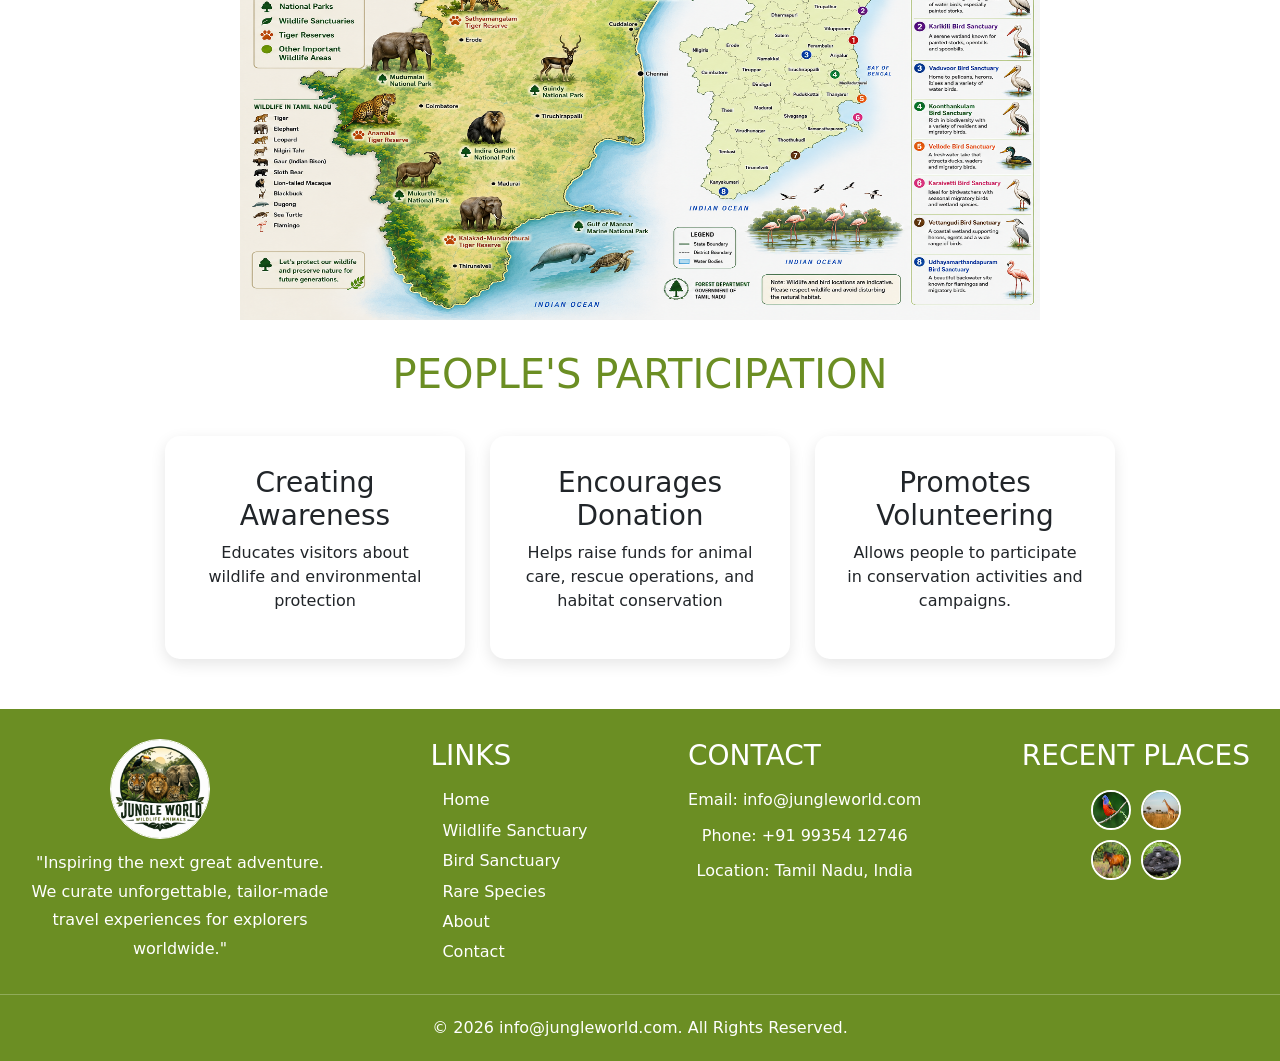
==== commit 2c2abed2: "updated website" ====
--- a/index.html
+++ b/index.html
@@ -15,9 +15,10 @@
     <!--Navbar-->
     <nav class="navbar bg-body-tertiary fixed-top">
         <div class="container-fluid">
-            <a class="navbar-brand" href="./index.html"><img src="./images/logo.png" alt="img" height="80px"
-                    width="80px">
+            <a class="navbar-brand" href="./index.html"><img src="./images/logo.png" alt="img" height="60px"
+                    width="60px">
             </a>
+    
 
             <div class="offcanvas-body">
                 <div class="mennu">
@@ -44,56 +45,13 @@
 
             </div>
 
-            <div class="menu">
-                <button class="navbar-toggler" type="button" data-bs-toggle="offcanvas"
-                    data-bs-target="#offcanvasNavbar" aria-controls="offcanvasNavbar" aria-label="Toggle navigation">
-                    <span class="navbar-toggler-icon"></span>
-                </button>
-                <div class="offcanvas offcanvas-end" tabindex="-1" id="offcanvasNavbar"
-                    aria-labelledby="offcanvasNavbarLabel">
-                    <div class="offcanvas-header">
-                        <h5 class="offcanvas-title" id="offcanvasNavbarLabel">Jungel Journey</h5>
-                        <button type="button" class="btn-close" data-bs-dismiss="offcanvas" aria-label="Close"></button>
-                    </div>
-
-
-
-                    <div class="offcanvas-body">
-                        <ul class="navbar-nav justify-content-end flex-grow-1 pe-3">
-                            <li class="nav-item">
-                                <a class="nav-link active" aria-current="page" href="./index.html">Home</a>
-                            </li>
-                            <li class="nav-item">
-                                <a class="nav-link active" aria-current="page" href="./wild.html">Wildlife Sanctuary</a>
-                            </li>
-                            <li class="nav-item">
-                                <a class="nav-link active" aria-current="page" href="./birds.html">Bird Sanctuary</a>
-                            </li>
-                            <li class="nav-item">
-                                <a class="nav-link active" aria-current="page" href="./rare.html">Rare Species</a>
-                            </li>
-                            <li class="nav-item">
-                                <a class="nav-link active" aria-current="page" href="./about.html">About Us</a>
-                            </li>
-                            <li class="nav-item">
-                                <a class="nav-link active" aria-current="page" href="./contact.html">Contact</a>
-                            </li>
-                        </ul>
-
-                    </div>
-
-                </div>
-
-            </div>
-
         </div>
     </nav>
 
 
-
-
     <!--carousel-->
-    <div id="carouselExampleSlidesOnly" class="carousel slide" data-bs-ride="carousel" data-bs-interval="1000">
+    <div id="carouselExampleSlidesOnly" class="carousel slide homeslidecarousel" data-bs-ride="carousel"
+        data-bs-interval="1000">
         <div class="carousel-inner">
             <div class="carousel-item active">
                 <img src="./images/img.jpg" class="d-block w-100" alt="...">
@@ -106,8 +64,6 @@
             </div>
         </div>
     </div>
-
-
 
     <!-- About Section -->
     <section class="secty">
@@ -127,84 +83,69 @@
 
     <!-- Featured Animals -->
     <section class="feat">
-        <div class="container">
-            <h2 class="text-center">FEATURED ANIMALS</h2>
-
-            <div class="row g-4 pt-5">
-
-                <div class="col-md-4">
-                    <div class="one">
-                        <img src="./images/deer.jpg" class="card-img-top">
-                        <div class="card-body">
+        <div class="headd">
+            <h2>FEATURED ANIMALS</h2>
+
+            <div class="fett">
+
+                <div class="fett1">
+                    <div class="one">
+                        <img src="./images/deer.jpg" alt="Deer">
+                        <div>
                             <h5>DEER</h5>
                             <p>Forest Runner</p>
                         </div>
                     </div>
-
-
-                </div>
-
-                <div class="col-md-4">
-                    <div class="one">
-
-
-                        <img src="./images/giraffe.jpg" class="card-img-top">
-                        <div class="card-body">
+                </div>
+
+                <div class="fett1">
+                    <div class="one">
+                        <img src="./images/giraffe.jpg" alt="Giraffe">
+                        <div>
                             <h5>GIRAFFE</h5>
                             <p>Gentle Giant</p>
                         </div>
                     </div>
-
-                </div>
-
-
-
-                <div class="col-md-4">
-                    <div class="one">
-
-
-                        <img src="./images/horse.jpg" class="card-img-top">
-                        <div class="card-body">
+                </div>
+
+                <div class="fett1">
+                    <div class="one">
+                        <img src="./images/horse.jpg" alt="Horse">
+                        <div>
                             <h5>HORSE</h5>
-                            <p>Largest land mammal.</p>
-                        </div>
-                    </div>
-
-                </div>
-
-                <div class="col-md-4">
-                    <div class="one">
-                        <img src="./images/panda.jpg" class="card-img-top">
-                        <div class="card-body">
+                            <p>Fast Runner</p>
+                        </div>
+                    </div>
+                </div>
+
+                <div class="fett1">
+                    <div class="one">
+                        <img src="./images/panda.jpg" alt="Panda">
+                        <div>
                             <h5>PANDA</h5>
                             <p>Bamboo Buddy</p>
                         </div>
                     </div>
-
-                </div>
-
-                <div class="col-md-4">
-                    <div class="one">
-
-
-                        <img src="./images/pan.jpg" class="card-img-top">
-                        <div class="card-body">
+                </div>
+
+                <div class="fett1">
+                    <div class="one">
+                        <img src="./images/pan.jpg" alt="Panther">
+                        <div>
                             <h5>PANTHER</h5>
                             <p>Shadow Hunter</p>
                         </div>
                     </div>
-
-                </div>
-
-                <div class="col-md-4">
-                    <div class="one">
-                        <img src="./images/tiger.jpg" class="card-img-top">
-                        <div class="card-body">
-                            <h5>Elephant</h5>
-                            <p>Mighty Tusker</p>
-                        </div>
-                    </div>
-
+                </div>
+
+                <div class="fett1">
+                    <div class="one">
+                        <img src="./images/tiger.jpg" alt="Tiger">
+                        <div>
+                            <h5>TIGER</h5>
+                            <p>Mighty Hunter</p>
+                        </div>
+                    </div>
                 </div>
 
             </div>
@@ -213,70 +154,72 @@
 
     <!--wildlife habitats-->
     <section class="habit">
+
         <div class="container">
-            <h2 class="text-center">WILDLIFE HABITATS</h2>
-
-            <div class="row g-4 pt-5">
-
-                <div class="col-md-6">
-                    <div class="card">
-                        <img src="./images/forest.jpg" class="card-img-top">
-                        <div class="card-body">
-                            <h5>Forest</h5>
-                            <p>Forests are dense natural habitats filled with trees and vegetation. They provide food,
-                                shelter, and protection for animals such as deer, pandas, panthers, elephants, and many
-                                species of birds.</p>
-                        </div>
-                    </div>
-                </div>
-
-                <div class="col-md-6">
-                    <div class="card">
-                        <img src="./images/grass.jpg" class="card-img-top" height="360px">
-                        <div class="card-body">
-                            <h5>Grass</h5>
-                            <p>Grasslands are vast open areas covered mainly with grasses. They are home to grazing
-                                animals like giraffes, horses, deer, elephants, zebras, and other wildlife that thrive
-                                in open spaces.</p>
-                        </div>
-                    </div>
-                </div>
-
-
-
-                <div class="col-md-6">
-                    <div class="card">
-                        <img src="./images/mountains.jpg" class="card-img-top">
-                        <div class="card-body">
-                            <h5>Mountains</h5>
-                            <p>Mountains have high elevations, rocky terrain, and cooler climates. Animals such as
-                                panthers, mountain goats, deer, and other hardy species are specially adapted to survive
-                                in these challenging environments.</p>
-                        </div>
-                    </div>
-                </div>
-
-                <div class="col-md-6">
-                    <div class="card">
-                        <img src="./images/wet.jpg" class="card-img-top">
-                        <div class="card-body">
-                            <h5>WetLand</h5>
-                            <p>Wetlands are water-rich ecosystems
-                                that include marshes, swamps, and
-                                riverbanks. They
-                                support a wide variety of wildlife,
-                                including elephants, deer,
-                                elephants, deer,
-                                water birds, fish, frogs,
-                                and many aquatic species.</p>
-                        </div>
-                    </div>
-                </div>
-
-
-
-            </div>
-        </div>
+
+            <h2>WILDLIFE HABITATS</h2>
+
+            <div class="habit-container">
+
+                <div class="habit-card">
+                    <img src="./images/forest.jpg" alt="Forest">
+
+                    <div class="habit-body">
+                        <h5>Forest</h5>
+                        <p>
+                            Forests are dense natural habitats filled with trees and vegetation.
+                            They provide food, shelter, and protection for animals such as deer,
+                            pandas, panthers, elephants, and many species of birds.
+                        </p>
+                    </div>
+                </div>
+
+
+                <div class="habit-card">
+                    <img src="./images/grass.jpg" alt="Grassland">
+
+                    <div class="habit-body">
+                        <h5>Grass</h5>
+                        <p>
+                            Grasslands are vast open areas covered mainly with grasses.
+                            They are home to grazing animals like giraffes, horses, deer,
+                            elephants, zebras, and other wildlife that thrive in open spaces.
+                        </p>
+                    </div>
+                </div>
+
+
+                <div class="habit-card">
+                    <img src="./images/mountains.jpg" alt="Mountains">
+
+                    <div class="habit-body">
+                        <h5>Mountains</h5>
+                        <p>
+                            Mountains have high elevations, rocky terrain, and cooler climates.
+                            Animals such as panthers, mountain goats, deer, and other hardy
+                            species are specially adapted to survive in these environments.
+                        </p>
+                    </div>
+                </div>
+
+
+                <div class="habit-card">
+                    <img src="./images/wet.jpg" alt="Wetland">
+
+                    <div class="habit-body">
+                        <h5>WetLand</h5>
+                        <p>
+                            Wetlands are water-rich ecosystems that include marshes, swamps,
+                            and riverbanks. They support a wide variety of wildlife, including
+                            elephants, deer, water birds, fish, frogs, and many aquatic species.
+                        </p>
+                    </div>
+                </div>
+
+            </div>
+
+        </div>
+
     </section>
 
     <!--MAP-->
@@ -310,67 +253,66 @@
 
     <!--footer-->
 
-    <footer class="foot">
-        <div class="foot1">
-
-            <div class="section1">
+    <footer class="foott">
+        <div class="foott1">
+
+            <div class="sections1">
                 <a href="./index.html"><img src="./images/logo.png" alt="img" height="100px" width="100px"></a>
-                <p>Where every animal has a story, every bird has a song, and every visitor becomes a guardian of
-                    nature.</p>
-            </div>
-
-            <div class="section2">
+                <p>"Inspiring the next great adventure. We curate unforgettable, tailor-made travel experiences for
+                    explorers worldwide."</p>
+            </div>
+
+            <div class="sections2">
                 <h3>LINKS</h3>
-                <div class="conn">
+                <ul>
                     <a href="./index.html">
-                        <p>Home</p>
+                        <li>Home</li>
                     </a>
                     <a href="./wild.html">
-                        <p>Wildlife</p>
+                        <li>Wildlife Sanctuary</li>
                     </a>
                     <a href="./birds.html">
-                        <p>Birds</p>
+                        <li>Bird Sanctuary</li>
                     </a>
                     <a href="./rare.html">
-                        <p>Rare</p>
+                        <li>Rare Species</li>
                     </a>
                     <a href="./about.html">
-                        <p>About Us</p>
+                        <li>About</li>
                     </a>
                     <a href="./contact.html">
-                        <p>Contact</p>
-                    </a>
-                </div>
-
-            </div>
-
-
-
-            <div class="section3">
+                        <li>Contact</li>
+                    </a>
+                </ul>
+            </div>
+
+            <div class="sections3">
                 <h3>CONTACT</h3>
                 <div class="secc">
-                    <p>Email: info@jungle world.com</p>
+                    <p>Email: info@jungleworld.com</p>
                     <p>Phone: +91 99354 12746</p>
                     <p>Location: Tamil Nadu, India</p>
                 </div>
             </div>
 
-            <div class="section4">
-                <h3>CREATURES</h3>
+            <div class="sections4">
+                <h3>RECENT PLACES</h3>
                 <div class="se4">
 
-                    <img src="./images/asia.jpg" alt="" height="40px" width="40px">
                     <img src="./images/bird1.jpg" alt="" height="40px" width="40px">
-                    <img src="./images/dodo.webp" alt="" height="40px" width="40px">
-                    <img src="./images/kangaroo.jpg" alt="" height="40px" width="40px">
+                    <img src="./images/giraffe.jpg" alt="" height="40px" width="40px">
+                    <img src="./images/horse.jpg" alt="" height="40px" width="40px">
+                    <img src="./images/monkey.jpg" alt="" height="40px" width="40px">
 
                 </div>
             </div>
         </div>
         <br>
-        <hr>
-
-        <div class="at">
+
+        <div class="horiz">
+            <hr>
+        </div>
+        <div class=" lastt">
             <p>© 2026 info@jungleworld.com. All Rights Reserved.</p>
         </div>
 
--- a/style.css
+++ b/style.css
@@ -1,5 +1,4 @@
 /*home*/
-
 
 .navbar-brand img {
     border: 1px solid white;
@@ -7,14 +6,8 @@
     transition: 0.5;
 }
 
-.navbar-brand:hover {
+.navbar-brand img:hover{
     transform: scale(1.1);
-}
-
-.navbar-nav .nav-link {
-    color: olivedrab !important;
-    text-transform: uppercase;
-
 }
 
 #offcanvasNavbarLabel {
@@ -24,7 +17,7 @@
 
 .offcanvas-body ul {
     display: flex;
-    justify-content: space-evenly;
+    justify-content: space-around;
     list-style: none;
     margin: 20px;
 }
@@ -32,102 +25,151 @@
 .offcanvas-body a{
     text-decoration: none;
     color: olivedrab;
-
-}
-
-
-
-/*carousel*/
- .carousel-item{
-    height: 900px;
-}
-
-.carousel-item img{
+    text-transform: uppercase;
+
+}
+
+.carousel-item img {
     width: 100%;
-    height: 100%;
-    object-fit: cover;
-}
-
-
+    height: auto;
+    object-fit:contain;
+}
+.homeslidecarousel{
+    height: 620px !important;
+    overflow: hidden;
+}
 
 /*about section*/
 
 .secty {
-    padding-top: 100px;
-    text-align: center;
-    margin-left: 100px;
-    margin-right: 100px;
+    padding-top: 30px;
+    text-align: center;
+    margin-left: 50px;
+    margin-right: 50px;
     color: olivedrab;
 }
 
 .sectyy p{
     width: 100%;
-    max-width: 1150px;
-    padding: 20px;
+    max-width: 1200px;
+    padding: 10px;
     color: black;
-    margin: auto;
 }
 
 video {
     height: auto;
-    max-width: 600px;
+    max-width: 900px;
     width: 100%;
 }
 
 /*feature animals*/
 
-.feat h2{
-    padding-top: 100px;
-}
+.headd h2{
+    text-align: center;
+    color: olivedrab;
+    padding-top: 20px;
+}
+
+.fett {
+    display: flex;
+    flex-wrap: wrap;
+    gap: 10px;
+    justify-content: center;
+    padding-top: 20px;
+}
+
+.fett1 {
+    width: 30%;
+}
+
 .one img {
-    border-radius: 30px;
+    width: 400px;
+    height: 200px;
+    object-fit: cover;
     transition: 0.5s;
-}
-
-.one h5,
-.one p{
-    text-align: center;
-}
-
-.one img:hover {
-    transform: scale(1.1);
+    border-radius: 20px;
+}
+.one img:hover{
+    transform: scale(0.9);
+}
+.one h5,p{
+    text-align: center;
+}
+.one h5 {
+    margin: 10px 0 5px;
+    font-size: 20px;
+}
+.one p {
+    margin: 0;
 }
 
 
 /*wildlife habit*/
 
-.habit .card{
+.container h2{
+    text-align: center;
+    color: olivedrab;
+    padding-top: 25px;
+}
+
+.habit-container {
+    display: flex;
+    flex-wrap: wrap;
+    gap: 20px;
+    justify-content: center;
+    padding-top: 25px;
+}
+
+.habit-card {
+    width:100%;
+    max-width: 500px;
+    background: white;
+    border-radius: 10px;
+    overflow: hidden;
+    box-shadow: 0 4px 10px rgba(0, 0, 0, 0.1);
+}
+
+.habit-card img {
+    width: 100%;
+    height: 300px;
+    object-fit: cover;
+}
+
+.habit-body {
+    padding: 20px;
+}
+
+.habit-body h5 {
+    font-size: 22px;
+    margin-bottom: 10px;
+    text-align: center;
+}
+
+.habit-body p {
+    line-height: 1.6;
+    color: #555;
+}
+
+
+
+/*map section*/
+
+.map h1{
+    text-align: center;
+    padding-top: 30px;
+    color: olivedrab;
+}
+
+.mapp{
+    margin: 0px auto;
+    width:fit-content;
+    padding-top: 20px;
     transition: 0.5s;
-    margin: 10px 10px;
-}
-
-.habit .card:hover{
-    transform: scale(1.1);
-
-}
-
-.habit h5,
-.habit p{
-    text-align: center;
-}
-
-
-/*map section*/
-
-.map h1{
-    text-align: center;
-    padding-top: 50px;
-    color: olivedrab;
-}
-
-.mapp{
-    margin: 50px auto;
-    width: fit-content;
-    padding-top: 50px;
-    transition: 0.5s;
-
-}
-
+}
+.mapp img{
+    width: 800px;
+    height: 400px;
+}
 .mapp:hover{
     transform: scale(1.1);
 }
@@ -135,14 +177,12 @@
 /*why section*/
 
 .aboutt {
-    padding: 80px 10%;
+    padding-top: 30px;
     text-align: center;
 }
 
 .aboutt h2 {
-    margin-bottom: 40px;
     font-size: 40px;
-    padding-top: 30px;
     color: olivedrab;
 }
 
@@ -151,7 +191,7 @@
     gap: 25px;
     justify-content: center;
     flex-wrap: wrap;
-    padding-top: 50px;
+    padding-top: 30px;
 }
 
 .cardd {
@@ -162,6 +202,7 @@
     border-radius: 15px;
     box-shadow: 0 5px 15px rgba(0, 0, 0, 0.1);
     transition: 0.3s;
+    margin-bottom: 20px;
 }
 
 .cardd:hover {
@@ -170,78 +211,84 @@
 
 /*footer*/
 
-.foot {
+.foott {
     background-color: olivedrab;
     color: white;
-    padding-top: 30px;
-    margin-top: 40px;
-}
-
-.foot1 {
+    margin-top: 30px;
+   
+}
+
+.foott1 {
     display: flex;
-    justify-content:space-around;
-}
-
-
-.section1 img {
+    padding-top: 30px ;
+    justify-content: space-between;
+    gap: 30px;
+    margin: 0 30px;
+
+}
+
+.sections1 img {
     border: 1px solid white;
-    border-radius: 90px;
-    transition: 0.9s;
-}
-
-.section1 img:hover {
+    border-radius: 100px;
+    margin-left: 80px;
+    transition: 0.5s;
+}
+
+.sections1 img:hover {
     transform: scale(0.9);
 }
 
-.section1 p {
+.sections1 p {
     padding-top: 10px;
-    width: 200px;
-    text-align: left;
-    line-height: 1.5;
-}
-.section2 .conn{
-        padding-top: 10px;
-}
-.conn a {
+    width: 300px;
+    line-height: 1.8;
+}
+
+ .sections2 ul {
+    list-style: none;
+    margin-left: -20px; 
+    padding-top: 5px;
+} 
+
+.sections2 ul a {
     text-decoration: none;
-    cursor: pointer;
+    line-height: 1.9;
     color: white;
-    line-height: 1;
 }
 
 .secc {
+    line-height: 1.2;
     padding-top: 10px;
-    line-height: 1;
-}
-
+}
 
 .se4 {
     display: grid;
-    grid-template-columns: auto auto;
+    grid-template-columns: repeat(2, auto);
     gap: 10px;
-    width: fit-content;
-    transition: 0.6s;
     padding-top: 10px;
+    justify-content: center;
 }
 
 .se4 img {
-    border: 2px solid white;
+    border: 2px solid;
     border-radius: 80px;
-    transition: 0.8s;
-
+    transition: 0.5s;
 }
 
 .se4 img:hover {
     transform: scale(1.2);
 }
 
-.at {
+.horiz{
+    margin-top: -30px;
+}
+
+.lastt {
     text-align: center;
     padding: 5px;
 }
 
 
-
 /*wild*/
 
 /*sanc*/
@@ -249,14 +296,14 @@
 
 .sancc h3 {
     text-align: center;
-    padding-top: 100px;
+    padding-top: 30px;
     color: olivedrab;
 }
 
 .sanc {
     display: grid;
     grid-template-columns: auto auto auto;
-    padding-top: 50px;
+    /* padding-top: 20px; */
     justify-content:center;
 }
 .sanc .card{
@@ -265,7 +312,7 @@
 
 }
 .sanc .card:hover{
-    transform: scale(1.1);
+    transform: scale(0.9);
 
 }
 
@@ -284,7 +331,7 @@
 /*map*/
 
 .wild{
-    padding-top: 100px;
+    padding-top: 10px;
 }
 .wild h3{
     text-align: center;
@@ -292,7 +339,7 @@
 }
 
 .wmap {
-    padding-top: 50px;
+    padding-top: 10px;
     display: grid;
     grid-template-columns: auto auto ;
     justify-content:space-evenly;
@@ -319,21 +366,20 @@
 }
 
 
-/*rare */
+
 /*extint species*/
 
-.container h2{
-    padding-top: 50px;
-    color: olivedrab;
-}
-
-.card{
-    margin-bottom: 50px;
-}
+.species{
+    display: grid;
+    grid-template-columns: repeat(2, 1fr);
+    gap: 20px;
+    padding-top: 20px;
+}
+
 .card img{
     width:100%;
-    height: 250px;
-    object-fit: cover;
+    height: 300px;
+    object-fit:fill;
 }
 
 .card-bodyy h5,
@@ -344,23 +390,24 @@
 
 
 /*about*/
-
-/*content*/
-
 
 .three {
     margin-left: 100px;
     margin-right: 100px;
 }
 
+.card-title{
+    text-align: center;
+}
+
 .third h1 {
     text-align: center;
-    padding-top: 100px;
+    padding-top: 20px;
     color: olivedrab;
 }
 
 .quotes {
-    padding-top: 50px;
+    padding-top: 20px;
 }
 
 .quotes .card-body{
@@ -375,17 +422,15 @@
     border: none;
 }
 
-/*reviews*/
-
 .revv{
-    padding-top: 50px; 
+    padding-top: 20px; 
     text-align: center;
     color: olivedrab;
 }
 
 
 .reviews {
-    padding-top: 50px;
+    padding-top: 20px;
     gap: 30px;
     margin-left: 100px;
     margin-right: 100px;
@@ -409,16 +454,14 @@
 
 
 .dona {
-    padding: 100px 0;
+    padding-top: 20px;
     text-align: center;
     color: olivedrab;
 }
 
 .donation-form {
-    margin-top: 40px;
     border: 2px solid white;
     border-radius: 10px;
-    padding: 30px;
 }
 
 .donation-form img {
@@ -444,7 +487,7 @@
 /*achieve*/
 
 .achieve {
-    padding-top: 100px;
+    padding-top: 20px;
     display: flex;
     justify-content:center;
     gap: 20px;
@@ -478,7 +521,7 @@
 
 
 .ach {
-    padding-top: 100px;
+    padding-top: 20px;
     text-align: center;
     color: olivedrab;
 }
@@ -487,7 +530,7 @@
 
 .contactus {
     text-align: center;
-    padding-top: 100px;
+    padding-top: 20px;
 }
 
 
@@ -495,18 +538,13 @@
     color: olivedrab;
 
 }
-
-.contactus p {
-    padding-top: 15px;
-}
-
 
 .contact {
     display: flex;
     justify-content: space-between;
     align-items: center;
     gap: 50px;
-    padding: 80px 100px;
+    padding: 10px 100px;
     flex-wrap: wrap;
 }
 
@@ -515,11 +553,13 @@
     display: flex;
     flex-direction: column;
     gap: 25px;
-}
-
-
-.con3 {
+    margin-top: -10px;
+}
+
+
+.con3 iframe {
     flex: 1;
+    margin-top: -10px;
 }
 
 
@@ -541,198 +581,432 @@
 }
 
 
-
-@media (max-width:767px){
-
-    .carousel-item{
-        height: 700px;
-    }
-    .offcanvas-body ul{
-        display: block;
-    }
-    .mennu ul{
-        display: none;
-    }
-
-    .secty,
-    .three{
-        margin:20px;
-    }
-
-    .sectyy p{
-        width:100%;
-    }
-
+/* ---------- TABLET ---------- */
+/* 768px to 1024px */
+
+@media (max-width: 1024px) {
+
+    /* Navbar */
+    .offcanvas-body ul {
+        gap: 20px;
+        margin: 15px;
+    }
+
+    /* Home carousel */
+    .homeslidecarousel {
+        height: 500px !important;
+    }
+
+    /* Feature animals */
+    .fett1 {
+        width: 45%;
+    }
+
+    .one img {
+        width: 100%;
+        height: 200px;
+    }
+
+    /* Map */
+    .mapp img {
+        width: 700px;
+        max-width: 100%;
+        height: auto;
+    }
+
+    /* Why section */
+    .aboutt-containerr {
+        gap: 15px;
+    }
+
+    .cardd {
+        max-width: 280px;
+    }
+
+    /* Wildlife sanctuary */
+    .sanc {
+        grid-template-columns: repeat(2, 1fr);
+        padding: 0 20px;
+    }
+
+    /* Wildlife map */
+    .wmap {
+        grid-template-columns: 1fr 1fr;
+        gap: 20px;
+    }
+
+    /* Rare species */
+    .species {
+        grid-template-columns: repeat(2, 1fr);
+        padding: 20px;
+    }
+
+    /* About */
+    .three {
+        margin-left: 30px;
+        margin-right: 30px;
+    }
+
+    .reviews {
+        grid-template-columns: repeat(2, 1fr);
+        margin-left: 30px;
+        margin-right: 30px;
+    }
+
+    /* Achievements */
     .achieve {
-        margin-left: 150px;
-    }
-
-    video{
-        width:100%;
-        height:auto;
-    }
-
-    .sanc,
-    .reviews,
-    .wmap,
-    .achieve{
-        display:grid;
-        grid-template-columns:1fr;
-    }
-
-    .foot1{
-        flex-direction:column;
-        gap:30px;
-        text-align:center;
-    }
-
-
-    .aboutt-containerr{
-        flex-direction:column;
-        align-items:center;
-    }
-
-    .mapp{
-        margin:20px;
-    }
-
-    .mapp img{
-        width:100%;
-        height:auto;
-    }
-
-    .contact{
-        flex-direction:column;
-        padding:40px 20px;
-    }
-
-    .con2,
-    .con3{
-        width:100%;
-    }
-
-    .info1{
-        width:100%;
-    }
-
-    .donation-form{
-        padding:20px;
-    }
-
-    .donation-form img{
-        margin-bottom:20px;
-    }
-
-    .card{
-        margin-bottom:20px;
-    }
-
- .section1 p{
-    margin-left: 35%;
- } 
- .se4{
-    margin-left: 40%;
- }
-
-}
-
-
-@media (min-width:768px) and (max-width:991px){
-
-    .carousel-item{
-        height:700px;
-    }
-
-    .menu{
-        display:block;
-    }
-    .offcanvas-body ul{
-        display: block;
-    }
-    .mennu ul{
-        display: none;
-    }
-
-    .secty,
-    .three{
-        margin:40px;
-    }
-
-    .sectyy p{
-        width:100%;
-    }
-
-    video{
-        width:100%;
-        height:auto;
-    }
-
-    .sanc{
-        grid-template-columns:repeat(2,1fr);
-        gap:20px;
-    }
-
-    .reviews{
-        grid-template-columns:repeat(2,1fr);
-        margin:30px;
-    }
-
-    .wmap{
-        grid-template-columns:1fr;
-    }
-
-    .mapp{
-        margin:30px auto;
-    }
-
-    .mapp img{
-        width:100%;
-        height:auto;
-    }
-
-    .contact{
-        padding:60px 40px;
-    }
-
-    .foot1{
-        flex-wrap:wrap;
-        gap:40px;
-    }
-
-}
-
-@media (min-width:992px){
-
-    .carousel-item{
-        height:900px;
-    }
-
-   .menu{
-    display: none;
-   }
-   
-   .offcanvas-body ul {
-    display: flex;
-    justify-content: flex-end;
-    list-style: none;
-    margin: 20px;
-    gap: 40px;
-}
-
-    .sanc{
-        grid-template-columns:repeat(3,1fr);
+        flex-wrap: wrap;
+    }
+
+    /* Contact */
+    .contact {
+        padding: 10px 40px;
+    }
+}
+
+
+/* ---------- MOBILE ---------- */
+/* 481px to 767px */
+
+@media (max-width: 767px) {
+
+    /* Navbar */
+    .offcanvas-body ul {
+        flex-direction: column;
+        align-items: center;
+        gap: 20px;
+        margin: 10px;
+    }
+
+    /* Carousel */
+    .homeslidecarousel {
+        height: 350px !important;
+    }
+
+    .carousel-item img {
+        width: 100%;
+        height: 350px;
+        object-fit: cover;
+    }
+
+
+    /* About section */
+    .secty {
         margin-left: 20px;
-    }
-
-    .reviews{
-        grid-template-columns:repeat(4,1fr);
-    }
-
-    .wmap{
-        grid-template-columns:repeat(2,1fr);
-        margin-left: 50px;
+        margin-right: 20px;
+    }
+
+    .sectyy p {
+        width: 100%;
+        padding: 10px 0;
+    }
+
+    video {
+        width: 100%;
+        height: auto;
+    }
+
+
+    /* Feature animals */
+    .fett {
+        flex-direction: column;
+        align-items: center;
+    }
+
+    .fett1 {
+        width: 90%;
+    }
+
+    .one img {
+        width: 100%;
+        height: 200px;
+    }
+
+
+    /* Wildlife habitat */
+    .habit-container {
+        flex-direction: column;
+        align-items: center;
+    }
+
+    .habit-card {
+        width: 90%;
+    }
+
+    .habit-card img {
+        height: 250px;
+    }
+
+
+    /* Map */
+    .mapp {
+        width: 90%;
+    }
+
+    .mapp img {
+        width: 100%;
+        height: auto;
+    }
+
+    .mapp:hover {
+        transform: none;
+    }
+
+
+    /* Why section */
+    .aboutt h2 {
+        font-size: 30px;
+    }
+
+    .aboutt-containerr {
+        flex-direction: column;
+        align-items: center;
+    }
+
+    .cardd {
+        width: 85%;
+        max-width: none;
+    }
+
+
+    /* Footer */
+    .foott1 {
+        flex-direction: column;
+        align-items: center;
+        text-align: center;
+        margin: 0;
+        gap: 30px;
+    }
+
+    .sections1 img {
+        margin-left: 0;
+    }
+
+    .sections1 p {
+        width: 90%;
+        margin: auto;
+    }
+
+    .sections2 ul {
+        margin-left: 0;
+        padding-left: 0;
+    }
+
+
+    /* Wildlife sanctuary */
+    .sanc {
+        grid-template-columns: 1fr;
+        padding: 0 20px;
+    }
+
+    .sanc .card {
+        margin: 10px auto;
+        width: 100%;
+    }
+
+
+    /* Wildlife map */
+    .wmap {
+        grid-template-columns: 1fr;
         gap: 20px;
-
-    }
-
-}+        padding: 10px 20px;
+    }
+
+
+    /* Rare species */
+    .species {
+        grid-template-columns: 1fr;
+        padding: 20px;
+    }
+
+    .card img {
+        height: 250px;
+    }
+
+
+    /* About */
+    .three {
+        margin-left: 20px;
+        margin-right: 20px;
+    }
+
+
+    /* Reviews */
+    .reviews {
+        grid-template-columns: 1fr;
+        margin-left: 20px;
+        margin-right: 20px;
+    }
+
+
+    /* Achievements */
+    .achieve {
+        flex-direction: column;
+        align-items: center;
+    }
+
+    .achh1,
+    .achh2,
+    .achh3 {
+        width: 90%;
+        height: 220px;
+    }
+
+
+    /* Contact */
+    .contact {
+        flex-direction: column;
+        padding: 10px 20px;
+        gap: 30px;
+    }
+
+    .con2 {
+        width: 100%;
+        align-items: center;
+    }
+
+    .con3 {
+        width: 100%;
+    }
+
+    .con3 iframe {
+        width: 100%;
+        height: 300px;
+    }
+
+    .info1 {
+        width: 90%;
+    }
+}
+
+
+/* ---------- SMALL MOBILE ---------- */
+/* 480px and below */
+
+@media (max-width: 480px) {
+
+    /* Navbar */
+    .navbar-brand img {
+        width: 50px;
+        height: 50px;
+    }
+
+
+    /* Carousel */
+    .homeslidecarousel {
+        height: 250px !important;
+    }
+
+    .carousel-item img {
+        height: 250px;
+    }
+
+
+    /* Headings */
+    .headd h2,
+    .container h2,
+    .aboutt h2 {
+        font-size: 25px;
+    }
+
+    .sancc h3,
+    .wild h3,
+    .third h1,
+    .contactus h1 {
+        font-size: 25px;
+    }
+
+
+    /* Feature animals */
+    .fett1 {
+        width: 95%;
+    }
+
+    .one img {
+        height: 180px;
+    }
+
+
+    /* Habitat */
+    .habit-card {
+        width: 95%;
+    }
+
+    .habit-card img {
+        height: 200px;
+    }
+
+    .habit-body {
+        padding: 15px;
+    }
+
+
+    /* Map */
+    .mapp {
+        width: 95%;
+    }
+
+
+    /* Cards */
+    .cardd {
+        width: 90%;
+        padding: 20px;
+    }
+
+
+    /* Footer */
+    .foott1 {
+        padding-top: 20px;
+    }
+
+    .sections1 p {
+        width: 95%;
+    }
+
+    .secc {
+        font-size: 14px;
+    }
+
+
+    /* Rare species */
+    .species {
+        padding: 10px;
+        gap: 15px;
+    }
+
+    .card img {
+        height: 200px;
+    }
+
+
+    /* Reviews */
+    .reviews {
+        margin-left: 10px;
+        margin-right: 10px;
+        gap: 20px;
+    }
+
+
+    /* Achievement */
+    .achh1,
+    .achh2,
+    .achh3 {
+        width: 95%;
+        height: 200px;
+    }
+
+
+    /* Contact */
+    .contact {
+        padding: 10px;
+    }
+
+    .info1 {
+        width: 95%;
+        font-size: 16px;
+    }
+
+    .con3 iframe {
+        height: 250px;
+    }
+}
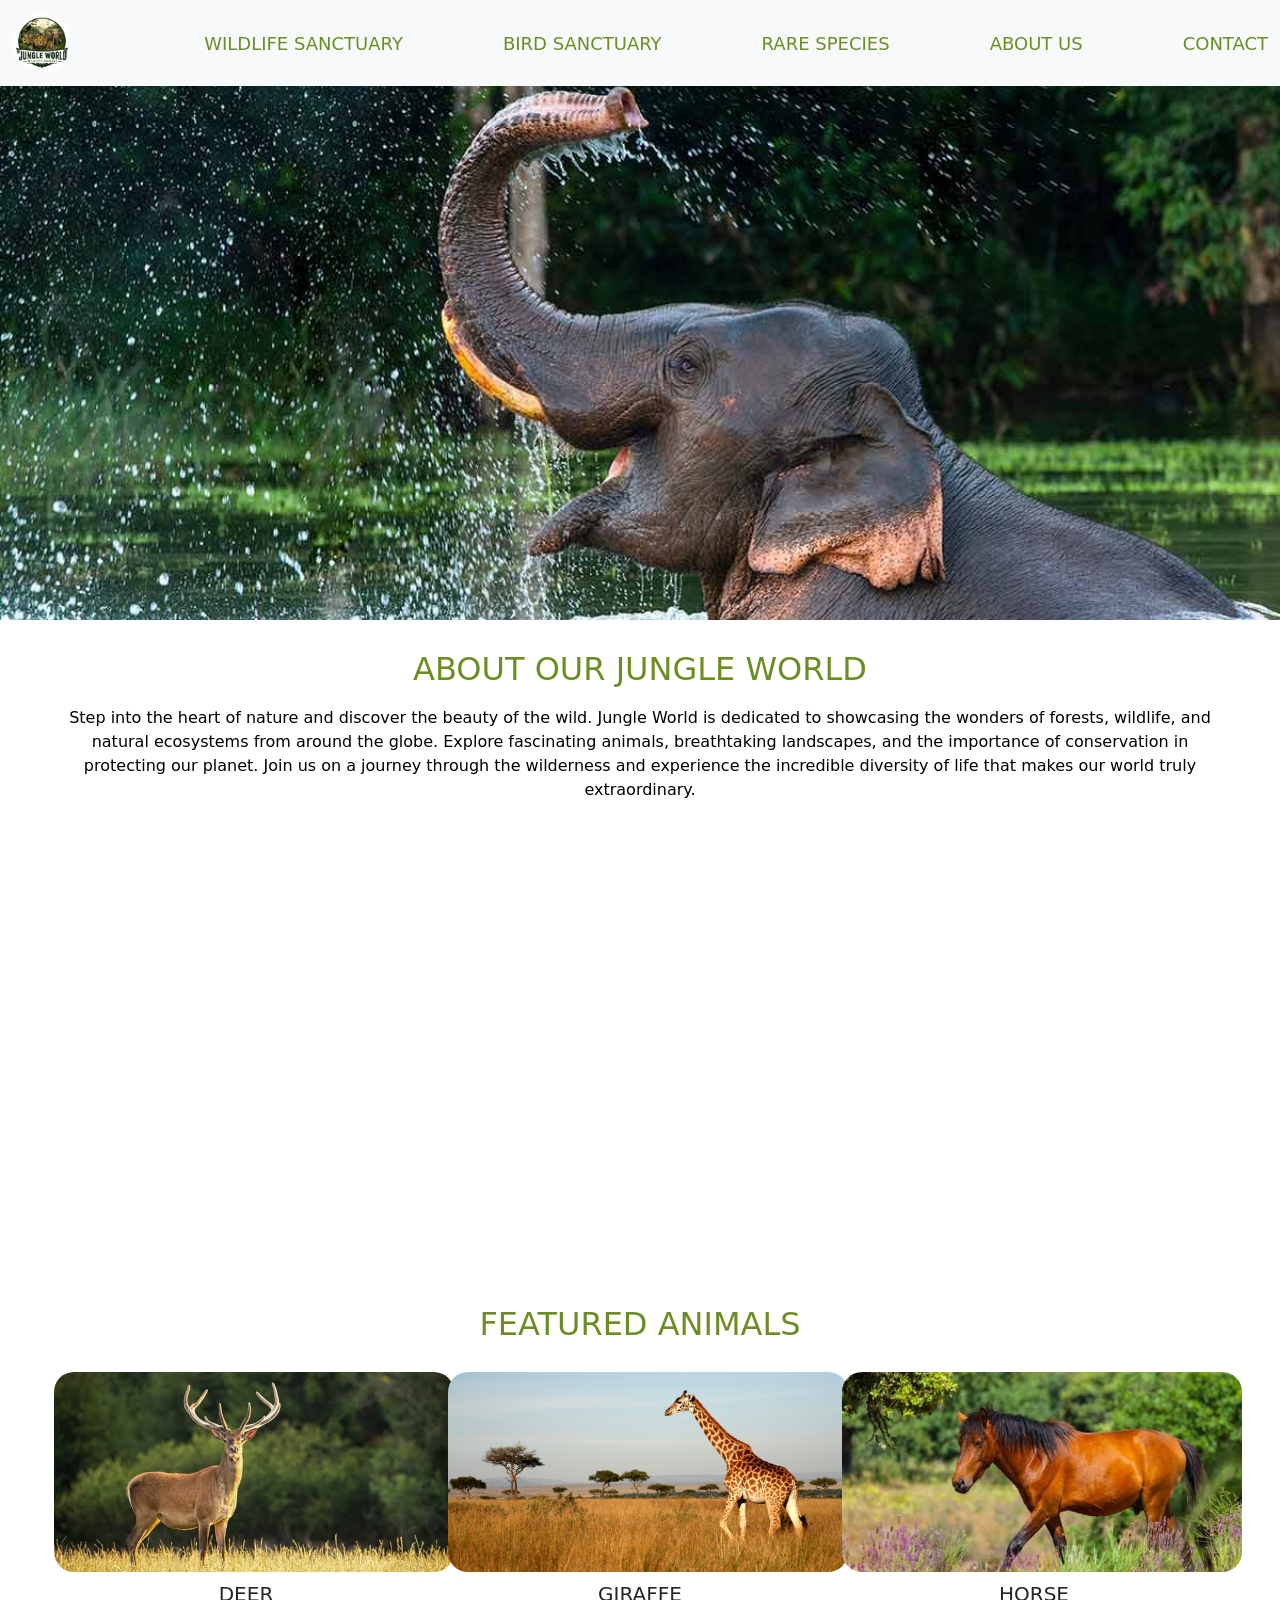
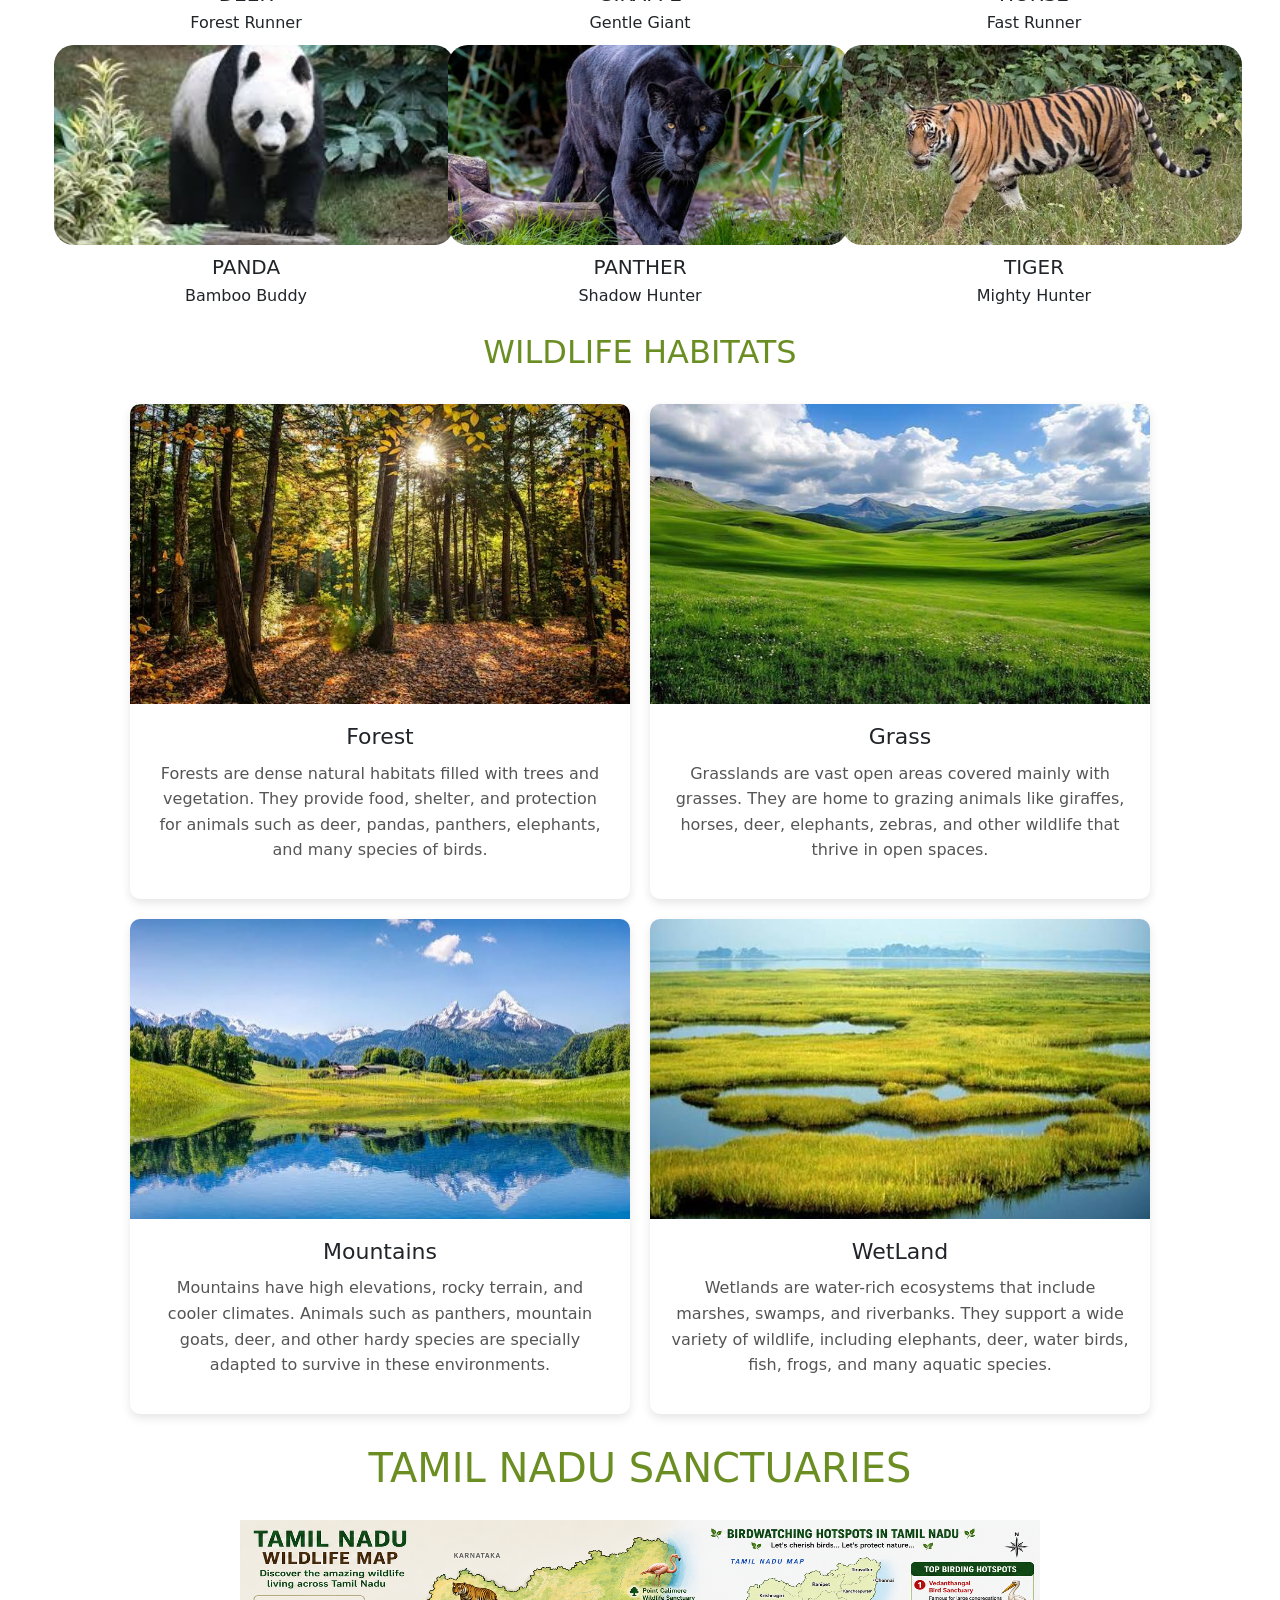
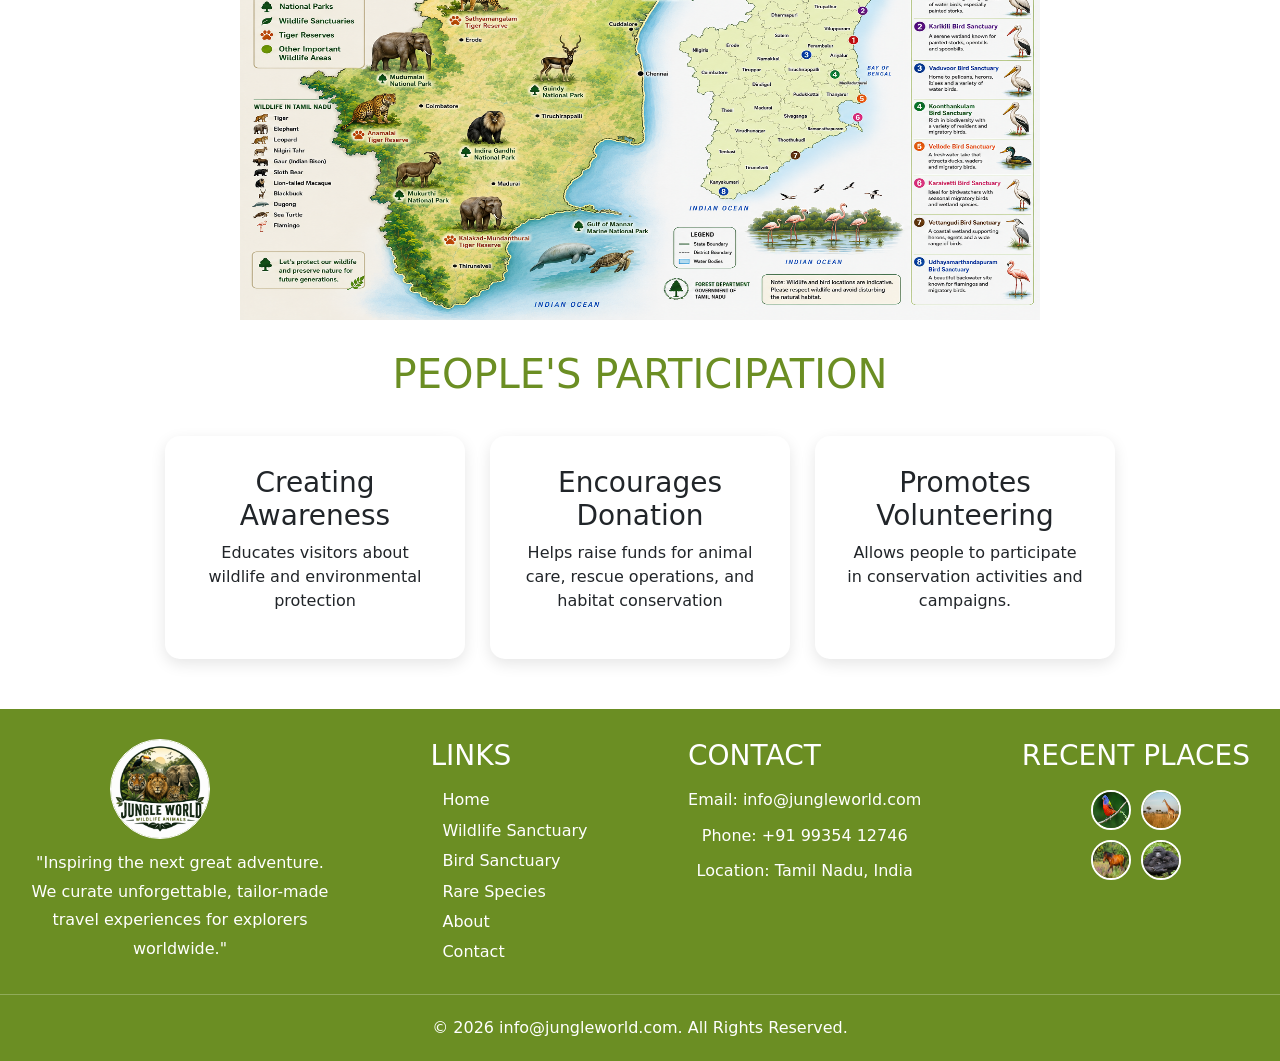
==== commit 297d502b: "changes" ====
--- a/index.html
+++ b/index.html
@@ -13,41 +13,103 @@
 <body>
 
     <!--Navbar-->
+    
     <nav class="navbar bg-body-tertiary fixed-top">
-        <div class="container-fluid">
-            <a class="navbar-brand" href="./index.html"><img src="./images/logo.png" alt="img" height="60px"
-                    width="60px">
-            </a>
-    
-
-            <div class="offcanvas-body">
-                <div class="mennu">
-                    <ul>
-                        <a href="./wild.html">
-                            <li class="nav-item">Wildlife Sanctuary</li>
-                        </a>
-                        <a href="./birds.html">
-                            <li class="nav-item">Bird Sanctuary</li>
-                        </a>
-                        <a href="./rare.html">
-                            <li class="nav-item">Rare Species</li>
-                        </a>
-                        <a href="./about.html">
-                            <li class="nav-item">About Us</li>
-                        </a>
-                        <a href="./contact.html">
-                            <li class="nav-item">Contact</li>
-                        </a>
-
-                    </ul>
-                </div>
-
-
-            </div>
-
-        </div>
+  <div class="container-fluid">
+
+    <!-- Logo -->
+    <a class="navbar-brand" href="./index.html">
+      <img
+        src="./images/logo.png"
+        alt="Logo"
+        height="60"
+        width="60"
+      />
+    </a>
+
+    <!-- Hamburger button - visible on mobile/tablet -->
+    <button
+      class="navbar-toggler"
+      type="button"
+      data-bs-toggle="offcanvas"
+      data-bs-target="#mobileMenu"
+      aria-controls="mobileMenu"
+    >
+      <span class="navbar-toggler-icon"></span>
+    </button>
+
+    <!-- Offcanvas Menu -->
+    <div
+      class="offcanvas offcanvas-end"
+      tabindex="-1"
+      id="mobileMenu"
+      aria-labelledby="mobileMenuLabel"
+    >
+
+      <div class="offcanvas-header">
+        <h5 class="offcanvas-title" id="mobileMenuLabel">
+          Wildlife
+        </h5>
+
+        <button
+          type="button"
+          class="btn-close"
+          data-bs-dismiss="offcanvas"
+          aria-label="Close"
+        ></button>
+      </div>
+
+      <div class="offcanvas-body">
+        <ul class="navbar-nav">
+
+          <li class="nav-item">
+            <a class="nav-link" href="./wild.html">
+              Wildlife Sanctuary
+            </a>
+          </li>
+
+          <li class="nav-item">
+            <a class="nav-link" href="./birds.html">
+              Bird Sanctuary
+            </a>
+          </li>
+
+          <li class="nav-item">
+            <a class="nav-link" href="./rare.html">
+              Rare Species
+            </a>
+          </li>
+
+          <li class="nav-item">
+            <a class="nav-link" href="./about.html">
+              About Us
+            </a>
+          </li>
+
+          <li class="nav-item">
+            <a class="nav-link" href="./contact.html">
+              Contact
+            </a>
+          </li>
+
+        </ul>
+      </div>
+
+    </div>
+
+    <!-- Desktop menu -->
+    <div class="desktop-menu">
+      <ul>
+        <li><a href="./wild.html">Wildlife Sanctuary</a></li>
+        <li><a href="./birds.html">Bird Sanctuary</a></li>
+        <li><a href="./rare.html">Rare Species</a></li>
+        <li><a href="./about.html">About Us</a></li>
+        <li><a href="./contact.html">Contact</a></li>
+      </ul>
+    </div>
+
+  </div>
     </nav>
-
 
     <!--carousel-->
     <div id="carouselExampleSlidesOnly" class="carousel slide homeslidecarousel" data-bs-ride="carousel"
--- a/style.css
+++ b/style.css
@@ -11,6 +11,11 @@
 }
 
 #offcanvasNavbarLabel {
+    color: olive !important;
+    text-transform: uppercase;
+}
+
+.offcanvas-title {
     color: olive !important;
     text-transform: uppercase;
 }
@@ -26,6 +31,48 @@
     text-decoration: none;
     color: olivedrab;
     text-transform: uppercase;
+
+}
+
+/* Desktop menu */
+.desktop-menu {
+  display: block;
+}
+
+.desktop-menu ul {
+  display: flex;
+  gap: 100px;
+  list-style: none;
+  margin: 0;
+  padding: 0;
+}
+
+.desktop-menu a {
+  text-decoration: none;
+  color: olivedrab;
+  font-weight: 500;
+  font-size: large;
+  text-transform: uppercase;
+}
+
+/* Hide hamburger on desktop */
+.navbar-toggler {
+  display: none;
+}
+
+
+/* Tablet and mobile */
+@media (max-width: 991px) {
+
+  /* Hide desktop menu */
+  .desktop-menu {
+    display: none;
+  }
+
+  /* Show hamburger */
+  .navbar-toggler {
+    display: block;
+  }
 
 }
 
